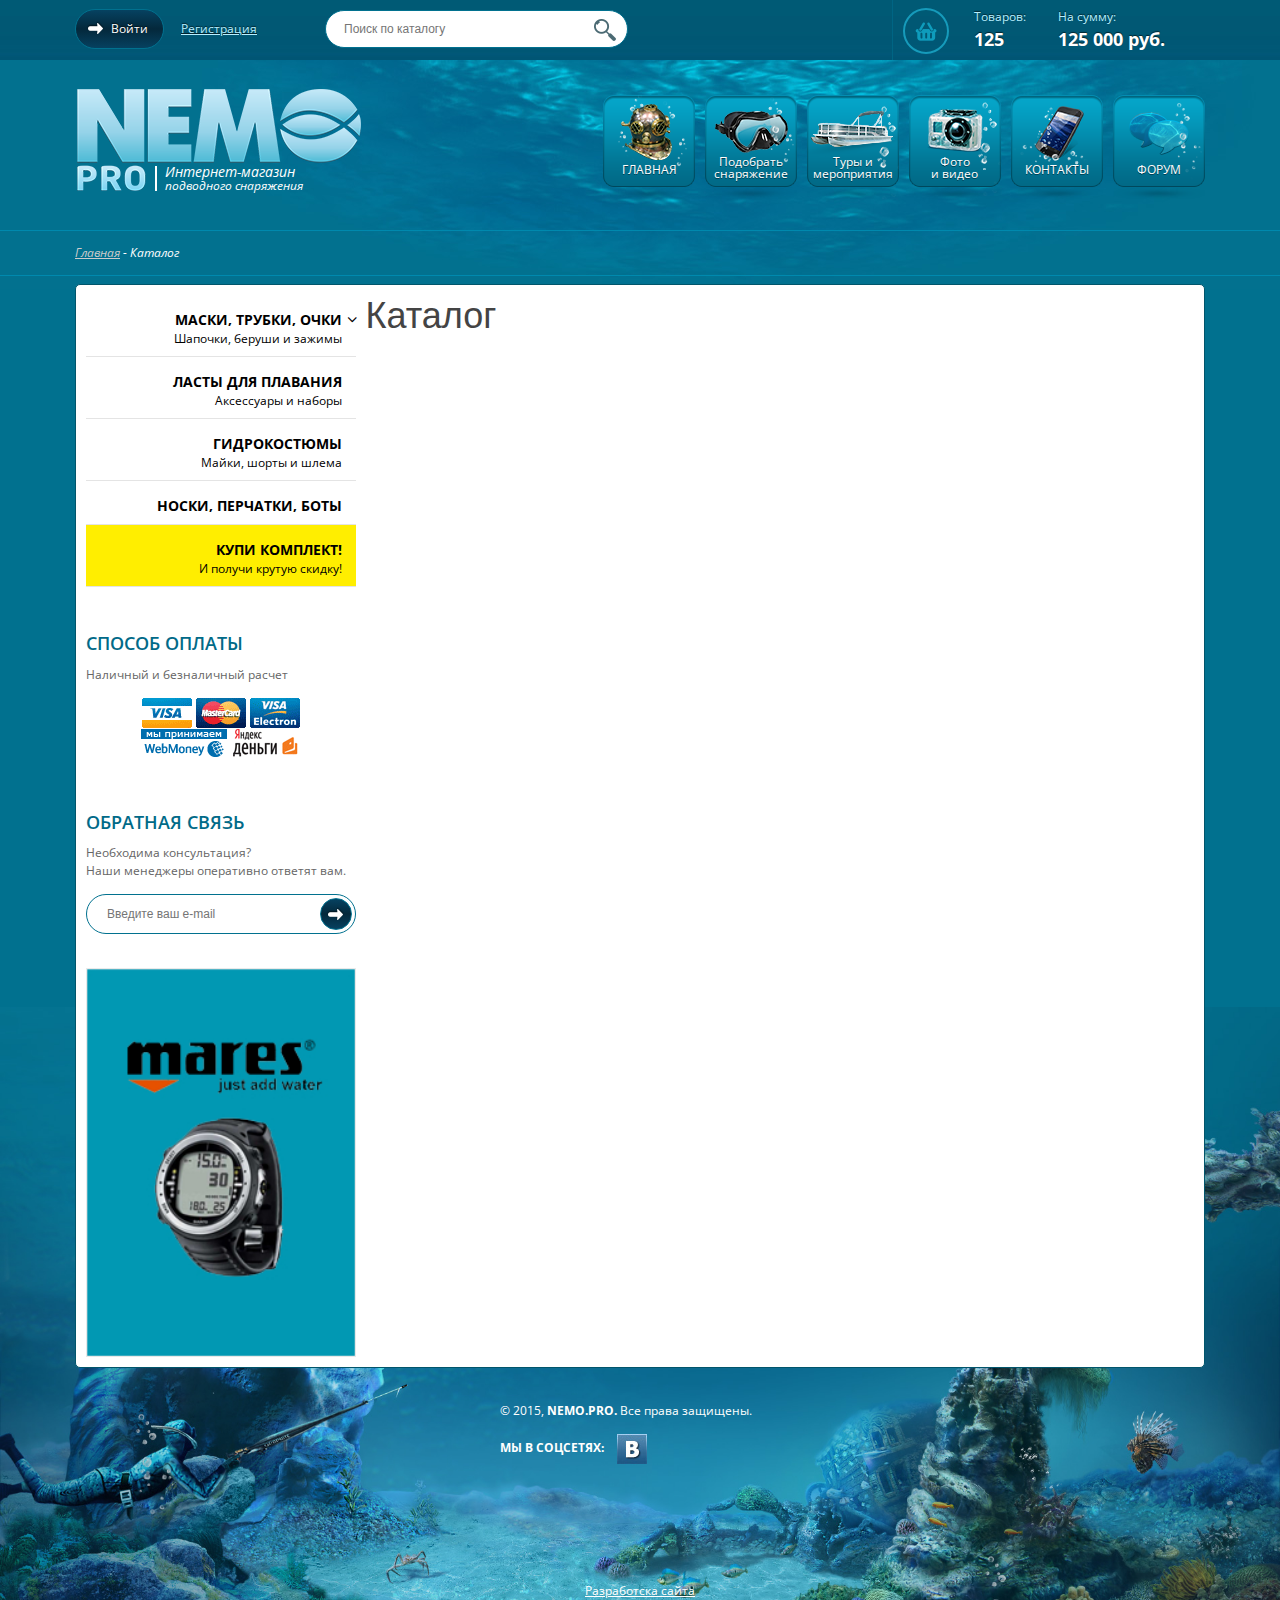
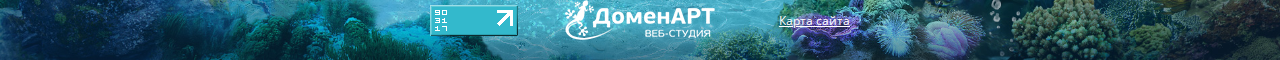
==== catalog.html @ 57055d2c "Update" ====
<!doctype html>
<html class="no-js" lang="">
<head>
    <meta charset="utf-8">
    <meta http-equiv="x-ua-compatible" content="ie=edge">
    <title></title>
    <meta name="description" content="">
    <meta name="viewport" content="width=device-width, initial-scale=1">

    <link rel="stylesheet" href="uikit/css/uikit.css">

    <link rel="stylesheet" href="css/styles.css">
    <script src="js/vendor/modernizr-2.8.3.min.js"></script>
</head>
<body>
<div class="" id="slideout-menu">
    <div class="slideout-menu__close js-slideout-toggle"></div>
    <ul>
        <li class="slideout-menu__lvl1">
            <div class="_toggle js-left-menu-toggle">
                <i class="uk-icon-angle-down"></i>
            </div>
            <a href="">Маски, трубки, очки <span>Шапочки, беруши и зажимы</span></a>
            <ul>
                <li class="slideout-menu__lvl2"><a href="">Маски для плавания</a></li>
                <li class="slideout-menu__lvl2">
                    <div class="_toggle js-left-menu-toggle">
                        <i class="uk-icon-angle-down"></i>
                    </div>
                    <a href="">Трубки для плавания</a>
                    <ul>
                        <li class="slideout-menu__lvl3"><a href="">Трубки для охоты <span>(клапаны и сетки к ним)</span></a></li>
                        <li class="slideout-menu__lvl3"><a href="">Трубки для дайвинга и пляжа</a></li>
                        <li class="slideout-menu__lvl3"><a href="">Трубки детские</a></li>
                        <li class="slideout-menu__lvl3"><a href="">Аксессуары к трубкам</a></li>
                    </ul>
                </li>
                <li class="slideout-menu__lvl2"><a href="">Очки и шапочки для плавания</a></li>
                <li class="slideout-menu__lvl2"><a href="">Наборы Маска+трубка</a></li>
                <li class="slideout-menu__lvl2"><a href="">Беруши и зажимы для носа</a></li>
            </ul>
        </li>
        <li class="slideout-menu__lvl1">
            <a href="">Ласты для плавания <span>Аксессуары и наборы</span></a>
        </li>
        <li class="slideout-menu__lvl1">
            <a href="">Гидрокостюмы <span>Майки, шорты и шлема</span></a>
        </li>
        <li class="slideout-menu__lvl1">
            <a href="">Носки, перчатки, боты</a>
        </li>
    </ul>
</div>
<div class="wrapper" id="slideout-panel">
    <div class="wrapper__bg">
        <div class="slideout-menu__toggle js-slideout-toggle">
            <span>
                <i class="uk-icon-bars"></i>
                Разделы каталога<br> товаров
            </span>
        </div>
        <div class="toolbar">
            <div class="uk-container uk-container-center">
                <div class="toolbar-auth uk-float-left">
                    <a class="toolbar-auth__login" href="#">
                        <img src="img/icon-arr.png" alt="">
                        Войти
                    </a>
                    <a class="toolbar-auth__reg" href="#">Регистрация</a>
                </div>
                <div class="mini-cart uk-float-right">
                    <a class="mini-cart__ico" href="#"></a>
                    <div class="mini-cart__info">
                        <div class="mini-cart__lbl">Товаров:</div>
                        <div class="mini-cart__val">125</div>
                    </div>
                    <div class="mini-cart__info">
                        <div class="mini-cart__lbl">На сумму:</div>
                        <div class="mini-cart__val">125 000 руб.</div>
                    </div>
                </div>
                <div class="toolbar-search">
                    <div class="toolbar-search__form">
                        <form action="#">
                            <input type="text" name="query" class="toolbar-search__input" placeholder="Поиск по каталогу">
                            <button type="submit" class="toolbar-search__btn"></button>
                        </form>
                    </div>
                    <a href="#" class="toolbar-search__link"><img src="img/icon-search-white.png" alt="">Поиск</a>
                </div>
            </div>
        </div>

        <div class="header">
            <div class="uk-container uk-container-center">
                <div class="header-logo uk-float-left">
                    <a href="/"><img src="img/logo.png" alt="" class="header-logo__image"></a>
                    <div class="header-logo__text">Интернет-магазин <span>подводного снаряжения</span></div>
                </div>

                <div class="header-cats">
                    <div class="uk-grid uk-grid-small">
                        <div class="uk-width-1-3 uk-width-medium-1-6">
                            <a href="#" class="header-cat idx1">
                                <span class="_uppercase">Главная</span>
                            </a>
                        </div>
                        <div class="uk-width-1-3 uk-width-medium-1-6">
                            <a href="#" class="header-cat idx2">
                                <span>Подобрать<br> снаряжение</span>
                            </a>
                        </div>
                        <div class="uk-width-1-3 uk-width-medium-1-6">
                            <a href="#" class="header-cat idx3">
                                <span>Туры и<br> мероприятия</span>
                            </a>
                        </div>
                        <div class="uk-width-1-3 uk-width-medium-1-6">
                            <a href="#" class="header-cat idx4">
                                <span>Фото<br> и видео</span>
                            </a>
                        </div>
                        <div class="uk-width-1-3 uk-width-medium-1-6">
                            <a href="#" class="header-cat idx5">
                                <span class="_uppercase">Контакты</span>
                            </a>
                        </div>
                        <div class="uk-width-1-3 uk-width-medium-1-6">
                            <a href="#" class="header-cat idx6">
                                <span class="_uppercase">Форум</span>
                            </a>
                        </div>
                    </div>
                </div>
            </div>
        </div>

        <div class="breadcrumbs">
            <div class="uk-container uk-container-center">
                <a href="#">Главная</a> - Каталог
            </div>
        </div>

        <div class="uk-container uk-container-center">
            <div class="content">
                <div class="uk-grid uk-grid-small">
                    <div class="uk-width-1-4">
                        <div class="left-menu">
                            <ul>
                                <li class="left-menu__lvl1">
                                    <div class="_toggle js-left-menu-toggle">
                                        <i class="uk-icon-angle-down"></i>
                                    </div>
                                    <a href="">Маски, трубки, очки <span>Шапочки, беруши и зажимы</span></a>
                                    <ul>
                                        <li class="left-menu__lvl2"><a href="">Маски для плавания</a></li>
                                        <li class="left-menu__lvl2">
                                            <div class="_toggle js-left-menu-toggle">
                                                <i class="uk-icon-angle-down"></i>
                                            </div>
                                            <a href="">Трубки для плавания</a>
                                            <ul>
                                                <li class="left-menu__lvl3"><a href="">Трубки для охоты <span>(клапаны и сетки к ним)</span></a></li>
                                                <li class="left-menu__lvl3"><a href="">Трубки для дайвинга и пляжа</a></li>
                                                <li class="left-menu__lvl3"><a href="">Трубки детские</a></li>
                                                <li class="left-menu__lvl3"><a href="">Аксессуары к трубкам</a></li>
                                            </ul>
                                        </li>
                                        <li class="left-menu__lvl2"><a href="">Очки и шапочки для плавания</a></li>
                                        <li class="left-menu__lvl2"><a href="">Наборы Маска+трубка</a></li>
                                        <li class="left-menu__lvl2"><a href="">Беруши и зажимы для носа</a></li>
                                    </ul>
                                </li>
                                <li class="left-menu__lvl1">
                                    <a href="">Ласты для плавания <span>Аксессуары и наборы</span></a>
                                </li>
                                <li class="left-menu__lvl1">
                                    <a href="">Гидрокостюмы <span>Майки, шорты и шлема</span></a>
                                </li>
                                <li class="left-menu__lvl1">
                                    <a href="">Носки, перчатки, боты</a>
                                </li>
                                <li class="left-menu__lvl1">
                                    <a href="" class="_yellow">
                                        Купи комплект!
                                        <span>И получи крутую скидку!</span>
                                    </a>
                                </li>
                            </ul>
                        </div>

                        <div class="side-text-block">
                            <div class="side-text-block__title">Способ оплаты</div>
                            <div class="side-text-block__desc">Наличный и безналичный расчет</div>
                            <div class="inline-payments">
                                <img src="img/payments/1.png" alt="">
                                <img src="img/payments/2.png" alt="">
                                <img src="img/payments/3.png" alt="">
                                <img src="img/payments/4.png" alt="">
                                <img src="img/payments/5.png" alt="">
                            </div>
                        </div>

                        <div class="side-text-block">
                            <div class="side-text-block__title">Обратная связь</div>
                            <div class="side-text-block__desc">Необходима консультация?<br> Наши менеджеры оперативно ответят вам.</div>
                            <div class="inline-feedback">
                                <form action="#" method="post">
                                    <input type="text" name="query" placeholder="Введите ваш e-mail">
                                    <button type="submit" class="button-blue-round"><img src="img/icon-arr.png" alt=""></button>
                                </form>
                            </div>
                        </div>

                        <div class="sidebar-action">
                            <img src="img/action-left.jpg" alt="">
                        </div>
                    </div>
                    <div class="uk-width-3-4">
                        <h1>Каталог</h1>

                    </div>
                </div>
            </div>
        </div>

        <div class="footer">
            <div class="uk-container uk-container-center">
                <div class="footer__text">
                    <div class="footer__copyright">© 2015, <b>NEMO.PRO.</b> Все права защищены.</div>
                    <div class="footer__socials">
                        Мы в соцсетях:
                        <a class="_vk" href="#"></a>
                    </div>
                </div>
                <div class="footer__info">
                    <div class="footer__map">
                        <a href="#">Карта сайта</a>
                    </div>
                    <div class="footer__counter">
                        <img src="img/counter.png" alt="">
                    </div>
                    <div class="footer__creator">
                        <a href="http://domenart-studio.ru" target="_blank">
                            Разработска сайта<br>
                            <img src="img/creator.png" alt="">
                        </a>
                    </div>
                </div>
            </div>
        </div>
    </div>
</div>

<script src="https://ajax.googleapis.com/ajax/libs/jquery/1.11.3/jquery.min.js"></script>
<script>window.jQuery || document.write('<script src="js/vendor/jquery-1.11.3.min.js"><\/script>')</script>

<!--<script src="uikit/js/uikit.min.js"></script>-->
<script src="js/vendor/jquery.bxslider.min.js"></script>
<script src="js/vendor/ion.tabs.min.js"></script>
<script src="js/vendor/slideout.min.js"></script>

<script src="js/main.js"></script>
</body>
</html>
---- css/styles.css ----
@import url(http://fonts.googleapis.com/css?family=Open+Sans:400italic,700italic,400,700,800,600&subset=latin,cyrillic);
.uk-button {
  border: 1px solid #01718f;
  border-radius: 4px;
  background: #0c6c9e;
  /* Old browsers */
  background: -moz-linear-gradient(top, #064261 0%, #04283b 50%, #064261 100%);
  /* FF3.6+ */
  background: -webkit-gradient(linear, left top, left bottom, color-stop(0%, #064261), color-stop(50%, #04283b), color-stop(100%, #0c6c9e));
  /* Chrome,Safari4+ */
  background: -webkit-linear-gradient(top, #064261 0%, #04283b 50%, #064261 100%);
  /* Chrome10+,Safari5.1+ */
  background: -o-linear-gradient(top, #064261 0%, #04283b 50%, #064261 100%);
  /* Opera 11.10+ */
  background: -ms-linear-gradient(top, #064261 0%, #04283b 50%, #064261 100%);
  /* IE10+ */
  background: linear-gradient(to bottom, #064261 0%, #04283b 50%, #064261 100%);
  /* W3C */
  filter: progid:DXImageTransform.Microsoft.gradient( startColorstr='#064261', endColorstr='#064261',GradientType=0 );
  /* IE6-9 */
  color: #ffffff; }
  .uk-button:hover {
    border: 1px solid #01718f;
    border-radius: 4px;
    background: #0c6c9e;
    /* Old browsers */
    background: -moz-linear-gradient(top, #0c6c9e 0%, #07405e 50%, #0c6c9e 100%);
    /* FF3.6+ */
    background: -webkit-gradient(linear, left top, left bottom, color-stop(0%, #0c6c9e), color-stop(50%, #07405e), color-stop(100%, #0c6c9e));
    /* Chrome,Safari4+ */
    background: -webkit-linear-gradient(top, #0c6c9e 0%, #07405e 50%, #0c6c9e 100%);
    /* Chrome10+,Safari5.1+ */
    background: -o-linear-gradient(top, #0c6c9e 0%, #07405e 50%, #0c6c9e 100%);
    /* Opera 11.10+ */
    background: -ms-linear-gradient(top, #0c6c9e 0%, #07405e 50%, #0c6c9e 100%);
    /* IE10+ */
    background: linear-gradient(to bottom, #0c6c9e 0%, #07405e 50%, #0c6c9e 100%);
    /* W3C */
    filter: progid:DXImageTransform.Microsoft.gradient( startColorstr='#0c6c9e', endColorstr='#0c6c9e',GradientType=0 );
    /* IE6-9 */
    color: #ffffff; }

* {
  box-sizing: border-box; }

body {
  font: 14px/1.5 "Open Sans", sans-serif;
  background-color: #01718f; }

.button-blue-round, .toolbar-auth__login, .toolbar-search__link {
  color: #ffffff;
  display: inline-block;
  border-radius: 20px;
  line-height: 36px;
  padding: 1px 15px;
  white-space: nowrap;
  font-size: 12px;
  text-decoration: none;
  border: 1px solid #01718f;
  background: #064261;
  /* Old browsers */
  background: -moz-linear-gradient(top, #064261 0%, #04283b 50%, #064160 100%);
  /* FF3.6+ */
  background: -webkit-gradient(linear, left top, left bottom, color-stop(0%, #064261), color-stop(50%, #04283b), color-stop(100%, #064160));
  /* Chrome,Safari4+ */
  background: -webkit-linear-gradient(top, #064261 0%, #04283b 50%, #064160 100%);
  /* Chrome10+,Safari5.1+ */
  background: -o-linear-gradient(top, #064261 0%, #04283b 50%, #064160 100%);
  /* Opera 11.10+ */
  background: -ms-linear-gradient(top, #064261 0%, #04283b 50%, #064160 100%);
  /* IE10+ */
  background: linear-gradient(to bottom, #064261 0%, #04283b 50%, #064160 100%);
  /* W3C */
  filter: progid:DXImageTransform.Microsoft.gradient( startColorstr='#064261', endColorstr='#064160',GradientType=0 );
  /* IE6-9 */ }
  .button-blue-round:hover, .toolbar-auth__login:hover, .toolbar-search__link:hover {
    text-decoration: none;
    color: #ffffff;
    background: #0c6c9e;
    /* Old browsers */
    background: -moz-linear-gradient(top, #0c6c9e 0%, #07405e 50%, #0c6b9c 100%);
    /* FF3.6+ */
    background: -webkit-gradient(linear, left top, left bottom, color-stop(0%, #0c6c9e), color-stop(50%, #07405e), color-stop(100%, #0c6b9c));
    /* Chrome,Safari4+ */
    background: -webkit-linear-gradient(top, #0c6c9e 0%, #07405e 50%, #0c6b9c 100%);
    /* Chrome10+,Safari5.1+ */
    background: -o-linear-gradient(top, #0c6c9e 0%, #07405e 50%, #0c6b9c 100%);
    /* Opera 11.10+ */
    background: -ms-linear-gradient(top, #0c6c9e 0%, #07405e 50%, #0c6b9c 100%);
    /* IE10+ */
    background: linear-gradient(to bottom, #0c6c9e 0%, #07405e 50%, #0c6b9c 100%);
    /* W3C */
    filter: progid:DXImageTransform.Microsoft.gradient( startColorstr='#0c6c9e', endColorstr='#0c6b9c',GradientType=0 );
    /* IE6-9 */ }

.wrapper {
  background: #01718f url("../img/bg-header.jpg") no-repeat center 60px;
  overflow: hidden;
  position: relative;
  z-index: 1; }

.wrapper__bg {
  background: url("../img/footer.jpg") no-repeat center bottom;
  background-size: 100%; }

.toolbar {
  background: url("../img/bg-toolbar.jpg") repeat-x center top; }

.header {
  position: relative; }

.toolbar-auth {
  line-height: 36px;
  text-shadow: 0px -1px 1px rgba(0, 0, 0, 0.6);
  margin: 9px 0;
  position: relative;
  z-index: 20; }

.toolbar-auth__login img {
  position: relative;
  top: -2px;
  left: -4px; }

.toolbar-auth__reg {
  color: #b6efff;
  font-size: 12px;
  text-decoration: underline;
  margin: 0 13px; }
  .toolbar-auth__reg:hover {
    color: #ffffff; }

.mini-cart {
  border-left: 1px solid #006584;
  padding: 8px 8px 6px;
  overflow: hidden;
  max-height: 100%;
  position: relative;
  z-index: 20; }
  @media (max-width: 768px) {
    .mini-cart {
      border-left: 0;
      padding-right: 0; } }

.mini-cart__ico {
  width: 46px;
  height: 46px;
  float: left;
  border: 2px solid #169bbb;
  border-radius: 50%;
  margin-right: 25px;
  margin-left: 2px;
  background: url("../img/icon-cart.png") no-repeat center center; }
  .mini-cart__ico:hover {
    border-color: #ffee00;
    background-image: url("../img/icon-cart-h.png"); }
  @media (max-width: 768px) {
    .mini-cart__ico {
      margin: 0; } }

.mini-cart__info {
  float: left;
  text-shadow: 0px -1px 1px rgba(0, 0, 0, 0.6);
  margin-right: 32px;
  white-space: nowrap; }
  @media (max-width: 768px) {
    .mini-cart__info {
      display: none; } }

.mini-cart__lbl {
  color: #b6efff;
  font-size: 12px; }

.mini-cart__val {
  color: #ffffff;
  font-size: 18px;
  font-weight: bold; }

.header {
  min-height: 170px; }

.header-logo {
  position: relative;
  width: 284px;
  height: 102px;
  margin: 29px 0 9px 2px; }

.header-logo__image {
  position: absolute;
  left: 0;
  top: 0; }

.header-logo__text {
  position: absolute;
  left: 78px;
  top: 76px;
  color: #ffffff;
  font-size: 14px;
  font-style: italic;
  line-height: 14px;
  padding-left: 10px; }
  .header-logo__text span {
    display: block;
    font-size: 12px; }
  .header-logo__text:before {
    content: '';
    display: block;
    position: absolute;
    width: 2px;
    height: 25px;
    background-color: #ffffff;
    left: 0;
    top: 1px; }

.header-cats {
  padding: 30px 0 0;
  float: right; }
  @media (max-width: 960px) {
    .header-cats {
      padding: 10px 0 0;
      float: none;
      clear: both; } }

.header-cat {
  text-shadow: 0 1px 0 #004254;
  color: #ffffff;
  font-size: 12px;
  line-height: 12px;
  text-align: center;
  background: url("../img/header-menu.png") no-repeat -12px 0;
  height: 104px;
  width: 92px;
  display: block;
  margin: 5px auto;
  text-decoration: none; }
  .header-cat:hover {
    color: #ffffff;
    text-decoration: none; }
  .header-cat.idx1 {
    background-position: -12px -16px; }
    .header-cat.idx1:hover {
      background-position: -12px -148px; }
  .header-cat.idx2 {
    background-position: -112px -16px; }
    .header-cat.idx2:hover {
      background-position: -112px -148px; }
  .header-cat.idx3 {
    background-position: -212px -16px; }
    .header-cat.idx3:hover {
      background-position: -212px -148px; }
  .header-cat.idx4 {
    background-position: -312px -16px; }
    .header-cat.idx4:hover {
      background-position: -312px -148px; }
  .header-cat.idx5 {
    background-position: -414px -16px; }
    .header-cat.idx5:hover {
      background-position: -414px -148px; }
  .header-cat.idx6 {
    background-position: -514px -16px; }
    .header-cat.idx6:hover {
      background-position: -514px -148px; }
  .header-cat span {
    display: block;
    text-align: center;
    padding: 61px 0 0; }
    .header-cat span._uppercase {
      padding: 69px 0 0;
      text-transform: uppercase; }

@media (min-width: 768px) {
  .slideout-menu__toggle {
    display: none; }

  .catalog-menu {
    background-color: #002c39;
    position: relative;
    z-index: 999; }

  .catalog-menu__main {
    padding: 0 80px 0 0;
    margin: 0 -10px;
    height: 71px;
    overflow: hidden; }
    .catalog-menu__main.uk-hidden {
      display: block !important;
      visibility: visible !important; }
    .catalog-menu__main > li {
      display: inline-block;
      list-style: none;
      border-left: 1px solid #003f51;
      vertical-align: middle;
      padding: 8px 10px; }
      .catalog-menu__main > li:first-child {
        border-left: 0; }
      .catalog-menu__main > li > a {
        color: #ffffff;
        font-size: 14px;
        line-height: 18px;
        text-decoration: none;
        text-transform: uppercase;
        text-shadow: 0 1px 0 #004254;
        display: inline-block;
        padding: 8px;
        border-radius: 6px;
        border: 1px solid transparent; }
        .catalog-menu__main > li > a span {
          display: block; }
        .catalog-menu__main > li > a:hover {
          border-color: #038db2 #015e78 #00495d;
          background: #05a6ca;
          /* Old browsers */
          background: -moz-linear-gradient(top, #05a6ca 0%, #016a87 100%);
          /* FF3.6+ */
          background: -webkit-gradient(linear, left top, left bottom, color-stop(0%, #05a6ca), color-stop(100%, #016a87));
          /* Chrome,Safari4+ */
          background: -webkit-linear-gradient(top, #05a6ca 0%, #016a87 100%);
          /* Chrome10+,Safari5.1+ */
          background: -o-linear-gradient(top, #05a6ca 0%, #016a87 100%);
          /* Opera 11.10+ */
          background: -ms-linear-gradient(top, #05a6ca 0%, #016a87 100%);
          /* IE10+ */
          background: linear-gradient(to bottom, #05a6ca 0%, #016a87 100%);
          /* W3C */
          filter: progid:DXImageTransform.Microsoft.gradient( startColorstr='#05a6ca', endColorstr='#016a87',GradientType=0 );
          /* IE6-9 */ }
      .catalog-menu__main > li.parent > a:after {
        content: "\f0d7";
        color: #169bbb;
        display: inline;
        font-size: 10px;
        font-family: FontAwesome;
        margin-left: 5px;
        text-shadow: none;
        top: -1px;
        position: relative; }

  .c-m-inner {
    display: none;
    opacity: 0;
    position: absolute;
    top: 100%;
    left: 0;
    width: 100%;
    padding: 0;
    margin: 0;
    background-color: #169bbc; }
    .c-m-inner:before {
      content: '';
      display: block;
      position: absolute;
      width: 50%;
      height: 100%;
      right: 0;
      top: 0;
      background-color: #e4e4e4; }

  .c-m-inner__wrap {
    position: relative;
    overflow: hidden; }
    .c-m-inner__wrap:before {
      content: '';
      display: block;
      position: absolute;
      width: 67%;
      height: 100%;
      right: 0;
      top: 0;
      background-color: #e4e4e4;
      z-index: 1; }
    .c-m-inner__wrap .uk-grid {
      position: relative;
      z-index: 2; }

  .catalog-menu-left .c-m-inner__head {
    color: #ffffff;
    font-size: 24px;
    font-weight: 700;
    text-shadow: 0 1px 0 #004254;
    text-transform: uppercase;
    line-height: 1.22;
    padding: 16px 28px 8px 10px; }
    .catalog-menu-left .c-m-inner__head:after {
      content: '';
      display: block;
      height: 1px;
      background-color: #22a6c7;
      margin-top: 8px; }
  .catalog-menu-left .c-m-inner__list {
    padding: 0 55px 10px 10px;
    margin: 0; }
    .catalog-menu-left .c-m-inner__list li {
      display: block;
      list-style: none;
      position: relative; }
      .catalog-menu-left .c-m-inner__list li:before {
        content: '';
        display: block;
        position: absolute;
        right: 0;
        top: 0;
        width: 0;
        height: 0;
        border-top: 19px solid transparent;
        border-left: 12px solid transparent;
        z-index: 2; }
      .catalog-menu-left .c-m-inner__list li:after {
        content: '';
        display: block;
        position: absolute;
        right: 0;
        bottom: 0;
        width: 0;
        height: 0;
        border-bottom: 19px solid transparent;
        border-left: 12px solid transparent;
        z-index: 2; }
      .catalog-menu-left .c-m-inner__list li a {
        color: #ffffff;
        font-size: 18px;
        line-height: 1;
        text-transform: none;
        display: block;
        padding: 10px 10px;
        margin: 10px 0;
        position: relative;
        z-index: 1; }
        .catalog-menu-left .c-m-inner__list li a img {
          display: none; }
        .catalog-menu-left .c-m-inner__list li a:hover {
          background-color: #002c39;
          text-decoration: none; }
      .catalog-menu-left .c-m-inner__list li:hover:before, .catalog-menu-left .c-m-inner__list li.active:before {
        border-top-color: #169bbc; }
      .catalog-menu-left .c-m-inner__list li:hover:after, .catalog-menu-left .c-m-inner__list li.active:after {
        border-bottom-color: #169bbc; }
      .catalog-menu-left .c-m-inner__list li:hover > a, .catalog-menu-left .c-m-inner__list li.active > a {
        background-color: #002c39;
        text-decoration: none; }
      .catalog-menu-left .c-m-inner__list li.parent > a:after {
        content: "\f0da";
        color: #002c39;
        display: inline;
        font-size: 10px;
        font-family: FontAwesome;
        margin-left: 10px;
        text-shadow: none;
        top: -1px;
        position: relative; }
    .catalog-menu-left .c-m-inner__list .c-m-inner__outer {
      display: none; }

  .catalog-menu-right .c-m-inner__head {
    color: #016a88;
    font-size: 18px;
    font-weight: 700;
    text-decoration: underline;
    padding: 22px 20px 26px; }
  .catalog-menu-right .c-m-inner__list {
    overflow: hidden;
    padding: 0 8px;
    margin: 0; }
    .catalog-menu-right .c-m-inner__list li {
      list-style: none;
      float: left;
      width: 25%;
      text-align: center;
      padding: 5px;
      line-height: 1.2;
      margin-bottom: 32px; }
      .catalog-menu-right .c-m-inner__list li a {
        color: #016a88;
        text-decoration: underline; }
        .catalog-menu-right .c-m-inner__list li a img {
          display: block;
          width: 100%;
          margin: 0 0 6px; }
        .catalog-menu-right .c-m-inner__list li a:hover {
          color: #cc0033; }
      .catalog-menu-right .c-m-inner__list li:nth-child(4n+1) {
        clear: both; } }
@media (max-width: 768px) {
  .catalog-menu {
    display: none; } }
.slideout-menu__toggle {
  height: 70px;
  color: #ffffff;
  font-size: 14px;
  line-height: 18px;
  text-shadow: 0 1px 0 #004254;
  text-transform: uppercase;
  cursor: pointer;
  position: relative;
  z-index: 20;
  background: #002c39; }
  .slideout-menu__toggle i {
    font-size: 30px;
    float: left;
    margin: 3px 12px 0 0px; }
  .slideout-menu__toggle span {
    display: inline-block;
    padding: 16px 10px; }
    .slideout-menu__toggle span:after {
      content: "\f0d7";
      color: #169bbb;
      display: inline;
      font-size: 10px;
      font-family: FontAwesome;
      margin-left: 5px;
      text-shadow: none;
      top: -1px;
      position: relative; }

body {
  width: 100%;
  height: 100%; }

.slideout-menu {
  position: fixed;
  left: 0;
  top: 0;
  bottom: 0;
  right: 0;
  z-index: 0;
  width: 280px;
  overflow-y: auto;
  -webkit-overflow-scrolling: touch;
  display: none;
  background-color: #ffffff; }

.slideout-menu__close {
  float: right;
  background: url("../img/close.png") no-repeat;
  width: 18px;
  height: 18px;
  margin: 3px; }

.slideout-open body,
.slideout-open .slideout-panel {
  overflow: hidden; }
.slideout-open .slideout-menu {
  display: block; }
.slideout-open .slideout-menu__toggle span {
  color: #ffffff;
  background: #05a6ca;
  /* Old browsers */
  background: -moz-linear-gradient(top, #05a6ca 0%, #015c76 100%);
  /* FF3.6+ */
  background: -webkit-gradient(linear, left top, left bottom, color-stop(0%, #05a6ca), color-stop(100%, #015c76));
  /* Chrome,Safari4+ */
  background: -webkit-linear-gradient(top, #05a6ca 0%, #015c76 100%);
  /* Chrome10+,Safari5.1+ */
  background: -o-linear-gradient(top, #05a6ca 0%, #015c76 100%);
  /* Opera 11.10+ */
  background: -ms-linear-gradient(top, #05a6ca 0%, #015c76 100%);
  /* IE10+ */
  background: linear-gradient(to bottom, #05a6ca 0%, #015c76 100%);
  /* W3C */
  filter: progid:DXImageTransform.Microsoft.gradient( startColorstr='#05a6ca', endColorstr='#015c76',GradientType=0 );
  /* IE6-9 */ }
.slideout-open .wrapper__bg {
  position: relative; }
  .slideout-open .wrapper__bg:after {
    content: '';
    display: block;
    width: 10px;
    height: 100%;
    position: absolute;
    left: -10px;
    top: 0;
    z-index: 9999;
    box-shadow: 4px 0 8px rgba(0, 0, 0, 0.6); }

.slideout-menu {
  text-align: right;
  line-height: 1.5; }
  .slideout-menu > ul {
    padding: 0;
    margin: 0;
    clear: both; }

.slideout-menu__lvl1 {
  list-style: none;
  display: block;
  border-top: 1px solid #e4e4e4;
  position: relative; }
  .slideout-menu__lvl1 > a {
    color: #000000;
    font-size: 14px;
    font-weight: 700;
    text-decoration: none;
    text-transform: uppercase;
    display: block;
    padding: 14px 14px 8px;
    border-right: 1px solid #e4e4e4;
    overflow: hidden; }
    .slideout-menu__lvl1 > a span {
      font-size: 12px;
      font-weight: 400;
      text-transform: none;
      display: block; }
    .slideout-menu__lvl1 > a:hover {
      color: #3399ff; }
      .slideout-menu__lvl1 > a:hover span {
        color: #000000; }
  .slideout-menu__lvl1 > ul {
    padding: 4px 0;
    margin: 0 53px 0 0;
    border-top: 1px solid #e4e4e4;
    border-right: 1px solid #e4e4e4;
    display: none; }
  .slideout-menu__lvl1 > ._toggle {
    float: right;
    width: 53px;
    text-align: center;
    padding: 10px 0;
    cursor: pointer; }
    .slideout-menu__lvl1 > ._toggle i {
      width: 37px;
      height: 37px;
      color: #000000;
      text-align: center;
      line-height: 37px;
      font-size: 32px; }
    .slideout-menu__lvl1 > ._toggle:hover i {
      color: #ffffff;
      background-color: rgba(102, 153, 255, 0.7); }

.slideout-menu__lvl2 {
  list-style: none;
  display: block;
  position: relative; }
  .slideout-menu__lvl2 > a {
    color: #000000;
    font-size: 13px;
    font-weight: 700;
    display: block;
    padding: 5px 17px;
    text-decoration: none; }
    .slideout-menu__lvl2 > a span {
      font-style: italic;
      display: block; }
    .slideout-menu__lvl2 > a:hover {
      color: #3399ff; }
  .slideout-menu__lvl2 > ul {
    padding: 4px 0;
    margin: 0;
    background-color: #e4e4e4;
    display: none; }
  .slideout-menu__lvl2 > ._toggle {
    position: absolute;
    right: -44px;
    top: 5px;
    width: 37px;
    color: #000000;
    text-align: center;
    font-size: 20px;
    line-height: 1;
    cursor: pointer; }
    .slideout-menu__lvl2 > ._toggle:hover {
      color: #3399ff; }

.slideout-menu__lvl3 {
  list-style: none;
  display: block; }
  .slideout-menu__lvl3 > a {
    color: #169bbb;
    font-size: 12px;
    font-weight: 700;
    text-decoration: underline;
    display: block;
    padding: 2px 10px; }
    .slideout-menu__lvl3 > a span {
      font-style: italic;
      display: block; }
    .slideout-menu__lvl3 > a:hover {
      color: #cc0033; }
  .slideout-menu__lvl3 > ul {
    padding: 0;
    margin: 0; }

.toolbar-search {
  position: relative;
  z-index: 10; }
  @media (max-width: 960px) {
    .toolbar-search .toolbar-search__link {
      display: block; }
    .toolbar-search .toolbar-search__form {
      display: none; } }
  @media (max-width: 768px) {
    .toolbar-search .toolbar-search__link {
      display: none; }
    .toolbar-search .toolbar-search__form {
      display: block;
      margin: 70px auto 0; } }

.toolbar-search__input {
  border-radius: 20px;
  border: 1px solid #01718f;
  position: relative;
  z-index: 10;
  height: 38px;
  padding: 0 18px;
  font-size: 12px;
  color: #666666;
  width: 100%; }

.toolbar-search__btn {
  position: absolute;
  right: 12px;
  bottom: 7px;
  z-index: 20;
  border: 0;
  background: url("../img/icon-search.png") no-repeat;
  width: 22px;
  height: 22px;
  opacity: 0.7;
  cursor: pointer; }
  .toolbar-search__btn:hover {
    opacity: 1; }

.toolbar-search__form {
  display: block;
  width: 303px;
  position: relative;
  margin: 10px auto 10px 250px; }

.toolbar-search__link {
  display: none;
  width: 92px;
  margin: 10px auto 10px 250px; }
  .toolbar-search__link img {
    position: relative;
    left: -6px;
    top: -2px; }

.slider {
  padding: 8px;
  background-color: #5ba3b7; }
  @media (max-width: 768px) {
    .slider {
      padding: 2px; } }
  .slider .bx-wrapper {
    position: relative; }
  .slider .bx-prev,
  .slider .bx-next {
    background-color: rgba(0, 0, 0, 0.5);
    width: 64px;
    height: 64px;
    position: absolute;
    bottom: 0;
    font-size: 36px;
    text-decoration: none;
    color: #ffffff;
    text-align: center;
    line-height: 64px; }
    @media (max-width: 768px) {
      .slider .bx-prev,
      .slider .bx-next {
        width: 22px;
        height: 22px;
        line-height: 22px;
        font-size: 16px; } }
    .slider .bx-prev:hover,
    .slider .bx-next:hover {
      background-color: black; }
  .slider .bx-prev {
    left: 0; }
  .slider .bx-next {
    right: 0; }
  .slider .bx-pager {
    position: absolute;
    text-align: center;
    bottom: 5%;
    left: 0;
    width: 100%; }
  .slider .bx-pager-item {
    display: inline-block;
    margin: 0 2px; }
    .slider .bx-pager-item a {
      border-radius: 50%;
      background-color: #b6efff;
      width: 21px;
      height: 21px;
      display: inline-block;
      text-indent: -9999px;
      border: 1px solid #5ba3b7; }
      .slider .bx-pager-item a.active {
        border-color: #026c89;
        background: -webkit-linear-gradient(90deg, #016986 0%, #05a6ca 100%);
        background: -moz-linear-gradient(90deg, #016986 0%, #05a6ca 100%);
        background: -o-linear-gradient(90deg, #016986 0%, #05a6ca 100%);
        background: -ms-linear-gradient(90deg, #016986 0%, #05a6ca 100%);
        background: linear-gradient(0deg, #016986 0%, #05a6ca 100%); }

.slider-item {
  position: relative; }

.slider__image {
  width: 100%;
  position: relative;
  z-index: 10;
  display: block; }

.slider__info {
  position: absolute;
  left: 0;
  top: 0;
  width: 100%;
  height: 100%;
  z-index: 20;
  padding: 10% 22% 10% 6%; }
  @media (max-width: 768px) {
    .slider__info {
      padding: 2% 27% 7% 1%; } }

.slider__title {
  z-index: 20;
  color: #000000;
  font-size: 24px;
  font-weight: 700;
  line-height: 18px;
  padding: 26px 18px;
  background-color: #ffee00;
  text-transform: uppercase;
  margin: 0 0 15px; }
  @media (max-width: 768px) {
    .slider__title {
      font-size: 14px;
      padding: 6px;
      margin-bottom: 10px; } }

.slider__more {
  z-index: 20; }
  .slider__more a {
    text-transform: uppercase;
    color: #ffffff;
    font-size: 18px;
    font-weight: 700;
    text-shadow: 0px -1px 1px rgba(0, 0, 0, 0.6); }
  @media (max-width: 768px) {
    .slider__more a {
      font-size: 14px;
      min-height: 32px;
      line-height: 32px; } }

.products-tabs-title {
  color: #000000;
  font-size: 18px;
  font-weight: 700;
  line-height: 1;
  background-color: #ffee00;
  text-transform: uppercase;
  padding: 13px 10px;
  margin: 10px 10px 10px 0;
  float: left; }
  @media (max-width: 768px) {
    .products-tabs-title {
      float: none;
      display: block;
      margin-right: 0; } }

.products-tabs-switcher {
  margin: 10px 0;
  height: 44px; }
  .products-tabs-switcher span {
    color: #ffffff;
    font-size: 18px;
    font-weight: 700;
    line-height: 1;
    text-align: left;
    display: inline-block;
    text-transform: uppercase;
    border: 2px solid transparent;
    border-radius: 3px;
    padding: 11px 16px;
    cursor: pointer; }
    .products-tabs-switcher span u {
      border-bottom: 2px dotted #fff;
      text-decoration: none; }
    .products-tabs-switcher span:hover {
      border-color: #5ba3b7;
      background-color: #ffffff;
      color: #333333; }
  .products-tabs-switcher .ionTabs__tab_state_active span {
    border-color: #5ba3b7;
    background-color: #ffffff;
    color: #333333; }

.products-tabs__head {
  overflow: hidden;
  margin: 5px 0; }

.product {
  background-color: #ffffff;
  border-radius: 5px;
  border: 1px solid #01556b;
  position: relative; }

.product__image {
  display: block;
  text-align: center; }

.product__info {
  padding: 10px; }

.product__name {
  color: #016a88;
  font-size: 20px;
  font-weight: 700;
  line-height: 1.2;
  text-decoration: underline;
  padding: 12px 0;
  display: block; }
  .product__name:hover {
    color: #cc0033; }

.product__new {
  position: absolute;
  width: 69px;
  height: 82px;
  border-radius: 5px;
  overflow: hidden;
  right: 0;
  top: 0; }
  .product__new:after {
    content: '';
    display: block;
    position: absolute;
    right: 0;
    top: 0;
    z-index: 10;
    width: 0;
    height: 0;
    border-top: 82px solid #009933;
    border-left: 69px solid transparent; }
  .product__new span {
    position: absolute;
    z-index: 20;
    color: #ffffff;
    font-size: 14px;
    font-weight: 700;
    line-height: 1;
    top: 15px;
    left: 32px; }

.product__vendor {
  color: #666666;
  font-size: 14px;
  line-height: 18px; }

.product__price {
  color: #000000;
  font-size: 24px;
  font-weight: 700;
  line-height: 36px;
  margin: 8px 0 17px; }

.product__add {
  color: #ffffff;
  font-size: 18px;
  font-weight: 700;
  text-shadow: 0px -1px 1px rgba(0, 0, 0, 0.6);
  text-transform: uppercase;
  padding: 0 8px; }
  .product__add img {
    position: relative;
    top: -2px; }

.product__more {
  color: #0099cc;
  font-size: 12px;
  line-height: 18px;
  text-decoration: underline;
  margin-left: 22px; }
  .product__more:hover {
    color: #cc0033; }

.products-cell {
  margin-bottom: 10px; }

@media (max-width: 480px) {
  .h-about__wrap {
    display: none; } }

.about-slider {
  border-radius: 5px;
  border: 1px solid #01556b;
  position: relative;
  overflow: hidden;
  margin-bottom: 10px;
  line-height: 12px; }
  .about-slider .bx-wrapper {
    height: 100%; }
  .about-slider .bx-viewport {
    height: 100% !important; }
    .about-slider .bx-viewport > ul {
      height: 100% !important;
      padding: 0;
      margin: 0; }
      .about-slider .bx-viewport > ul > li {
        height: 100% !important;
        background-color: #ffff00; }
  .about-slider .bx-pager {
    position: absolute;
    right: 10px;
    bottom: 10px; }
  .about-slider .bx-pager-item {
    display: inline-block;
    margin: 0 2px; }
    .about-slider .bx-pager-item a {
      border-radius: 50%;
      background-color: #b6efff;
      width: 12px;
      height: 12px;
      display: inline-block;
      text-indent: -9999px;
      border: 1px solid #5ba3b7; }
      .about-slider .bx-pager-item a.active {
        border-color: #026c89;
        background: -webkit-linear-gradient(90deg, #016986 0%, #05a6ca 100%);
        background: -moz-linear-gradient(90deg, #016986 0%, #05a6ca 100%);
        background: -o-linear-gradient(90deg, #016986 0%, #05a6ca 100%);
        background: -ms-linear-gradient(90deg, #016986 0%, #05a6ca 100%);
        background: linear-gradient(0deg, #016986 0%, #05a6ca 100%); }

.about-slider__image {
  display: block;
  width: 100%; }

.h-about {
  border-radius: 5px;
  border: 1px solid #01556b;
  background-color: #ffffff;
  position: relative;
  overflow: hidden;
  margin-bottom: 10px;
  padding: 26px 12px; }
  @media (min-width: 768px) and (max-width: 960px) {
    .h-about {
      padding: 3px 12px; } }

.h-about__time {
  float: right;
  color: #01718f;
  font-size: 18px;
  font-weight: 700;
  text-align: center; }
  .h-about__time ._big {
    font-size: 30px;
    line-height: 24px;
    margin: 0 0 16px; }
  .h-about__time ._small {
    font-size: 16px; }
  .h-about__time ._num {
    font-size: 48px; }
  @media (min-width: 768px) and (max-width: 960px) {
    .h-about__time {
      font-size: 16px;
      padding: 13px 0; }
      .h-about__time ._big {
        font-size: 25px;
        line-height: 18px;
        margin: 0 0 15px; }
      .h-about__time ._small {
        font-size: 15px; }
      .h-about__time ._num {
        font-size: 42px; } }

.h-about__title {
  color: #016a88;
  font-size: 24px;
  text-transform: uppercase;
  margin-bottom: 19px;
  line-height: 1; }

.h-about__desc {
  color: #666666;
  font-size: 14px;
  line-height: 1.35; }

.h-about__more {
  font-size: 12px; }
  .h-about__more a {
    color: #0099cc; }

.white-container {
  border-radius: 5px;
  border: 1px solid #01556b;
  background-color: #ffffff;
  position: relative;
  overflow: hidden; }

.content {
  border-radius: 5px;
  padding: 10px;
  border: 1px solid #01556b;
  background-color: #ffffff;
  position: relative;
  overflow: hidden; }

.why-we {
  margin: 20px 0; }

.why-we__title {
  background-color: rgba(90, 163, 182, 0.2);
  color: #016a88;
  font-size: 18px;
  font-weight: 600;
  line-height: 1.1;
  padding: 9px 12px; }

.why-we__table {
  margin: 4px 14px; }

.why-we-item {
  position: relative;
  padding-left: 32px;
  margin: 20px 0; }

.why-we-item__icon {
  position: absolute;
  left: 0;
  top: 0; }

.why-we-item__title {
  color: #333333;
  font-size: 14px;
  font-weight: 700;
  text-transform: uppercase;
  margin: 4px 0 16px;
  line-height: 1.2; }

.why-we-item__text {
  color: #666666;
  font-size: 14px;
  line-height: 1.35; }
  .why-we-item__text strong {
    color: #000000; }

.workflow__title {
  background-color: rgba(90, 163, 182, 0.2);
  color: #016a88;
  font-size: 18px;
  font-weight: 600;
  line-height: 1.1;
  padding: 17px 12px;
  text-transform: uppercase; }

.workflow__items {
  padding: 17px 14px; }

.workflow-item {
  position: relative;
  padding-left: 26px;
  margin: 20px 0; }

.workflow-item__num {
  position: absolute;
  left: 0;
  top: 0;
  line-height: 1.1;
  font-weight: bold;
  font-size: 18px;
  color: #45b7c8; }

.workflow-item__name {
  font-weight: bold;
  font-size: 18px;
  color: #45b7c8;
  line-height: 1.2;
  margin: 0 0 15px; }
  .workflow-item__name span {
    display: block; }
  @media (max-width: 480px) {
    .workflow-item__name span {
      display: inline; } }

.workflow-item__desc {
  font-size: 14px;
  color: #666666;
  font-style: italic;
  line-height: 1.3; }

.h-reviews__title {
  background-color: rgba(90, 163, 182, 0.2);
  color: #016a88;
  font-size: 18px;
  font-weight: 600;
  line-height: 1.1;
  padding: 17px 12px;
  text-transform: uppercase; }

.h-reviews__all {
  border: 2px solid #5ba3b7;
  border-radius: 5px;
  line-height: 30px;
  white-space: nowrap;
  padding: 0 20px;
  font-size: 11px;
  font-weight: bold;
  color: #333333;
  text-decoration: none;
  margin: -8px 0; }
  .h-reviews__all:hover {
    background-color: #027290;
    color: #ffffff;
    text-decoration: none; }

.h-reviews__items {
  padding: 3px 28px; }

.h-review {
  margin: 25px 0; }

.h-review__image {
  margin-right: 7px;
  float: left; }
  .h-review__image img {
    border-radius: 10px;
    display: block; }

.h-review__info {
  overflow: hidden;
  position: relative;
  padding-bottom: 36px;
  min-height: 100px; }

.h-review__name {
  font-size: 14px;
  font-weight: bold;
  color: #333333;
  line-height: 1.2;
  padding: 13px 0 4px; }

.h-review__address {
  font-size: 12px;
  color: #333333;
  line-height: 1.2; }

.h-review__links {
  position: absolute;
  bottom: 0;
  left: 0;
  line-height: 1; }

.h-review__vk {
  background: url("../img/icon-vk.jpg") no-repeat;
  width: 30px;
  height: 30px;
  display: inline-block; }

.h-review__desc {
  font-size: 12px;
  color: #666666;
  font-style: italic;
  position: relative;
  clear: both;
  margin: 18px 5px; }

.h-review__quote {
  position: absolute;
  left: -16px;
  top: 2px;
  color: #999999; }

.h-review__more {
  font-size: 12px; }
  .h-review__more a {
    color: #0099cc;
    text-decoration: underline; }

.h-text-block {
  padding: 32px 15px 20px; }

.h-text-block__title {
  font-weight: 600;
  color: #016a88;
  text-transform: uppercase;
  font-size: 18px;
  line-height: 1.2;
  margin: 0 0 11px; }

.h-text-block__desc {
  font-size: 12px;
  color: #666666;
  line-height: 1.2; }

.footer__text {
  width: 280px;
  margin: 34px auto 0; }

.footer__copyright {
  font-size: 12px;
  color: #ffffff;
  margin-bottom: 14px; }

.footer__socials {
  text-transform: uppercase;
  font-size: 12px;
  color: #ffffff;
  font-weight: bold; }
  .footer__socials a._vk {
    background: url("../img/icon-vk.jpg") no-repeat;
    width: 30px;
    height: 30px;
    display: inline-block;
    vertical-align: middle;
    margin: 0 10px; }

.footer__info {
  width: 420px;
  margin: 115px auto 20px;
  max-width: 100%; }
  @media (max-width: 480px) {
    .footer__info {
      margin: 0 auto 20px; } }

.footer__creator {
  text-align: center;
  width: 150px;
  margin: 0 auto; }
  .footer__creator a {
    color: #ffffff;
    font-size: 12px;
    text-decoration: underline; }
  @media (max-width: 480px) {
    .footer__creator {
      margin: 34px auto 0; }
      .footer__creator img {
        width: 110px; } }

.footer__counter {
  float: left;
  text-align: center;
  margin: 26px 0 0; }
  @media (max-width: 480px) {
    .footer__counter {
      float: none;
      display: block;
      margin: 15px 0 0; } }

.footer__map {
  float: right;
  text-align: center;
  margin: 30px 0 0; }
  .footer__map a {
    color: #ffffff;
    font-size: 12px;
    text-decoration: underline; }
  @media (max-width: 480px) {
    .footer__map {
      float: none;
      text-align: center;
      margin: 5px 0 0; } }

/* Ion.Tabs
// css version 1.0.0
// by Denis Ineshin | ionden.com
// ===================================================================================================================*/
/* =====================================================================================================================
// Ion.Tabs: Base */
.ionTabs {
  position: relative; }

.ionTabs__head {
  position: relative;
  display: block;
  list-style-type: none;
  margin: 0;
  padding: 0;
  z-index: 1; }

.ionTabs__head:before,
.ionTabs__head:after {
  content: "";
  display: table; }

.ionTabs__head:after {
  clear: both; }

.ionTabs__head {
  zoom: 1; }

.ionTabs__tab {
  position: relative;
  display: block;
  float: left;
  list-style-type: none;
  background: none;
  margin: 0;
  padding: 0;
  cursor: pointer; }

.ionTabs__tab.ionTabs__tab_state_active {
  cursor: default; }

.ionTabs__body {
  position: relative;
  z-index: 2; }

.ionTabs__item {
  position: relative;
  display: none; }

.ionTabs__item.ionTabs__item_state_active {
  display: block; }

.ionTabs__preloader {
  position: relative; }

.breadcrumbs {
  font-size: 12px;
  font-style: italic;
  color: #ffffff;
  line-height: 1.5;
  border-top: 1px solid #0089ae;
  border-bottom: 1px solid #0089ae;
  padding: 13px 0;
  margin: 0px 0 8px; }
  .breadcrumbs a {
    color: #cccccc;
    text-decoration: underline; }

.left-menu {
  text-align: right;
  line-height: 1.5;
  margin: 0 0 26px; }
  .left-menu > ul {
    padding: 0;
    margin: 0;
    clear: both; }

.left-menu__lvl1 {
  list-style: none;
  display: block;
  border-top: 1px solid #e4e4e4;
  position: relative; }
  .left-menu__lvl1:first-child {
    border-top: 0; }
  .left-menu__lvl1:last-child {
    border-bottom: 1px solid #e4e4e4; }
  .left-menu__lvl1 > a {
    color: #000000;
    font-size: 14px;
    font-weight: 700;
    text-decoration: none;
    text-transform: uppercase;
    display: block;
    padding: 14px 14px 8px;
    overflow: hidden; }
    .left-menu__lvl1 > a span {
      font-size: 12px;
      font-weight: 400;
      text-transform: none;
      display: block; }
    .left-menu__lvl1 > a:hover {
      color: #3399ff; }
      .left-menu__lvl1 > a:hover span {
        color: #000000; }
    .left-menu__lvl1 > a._yellow {
      background-color: #ffee00; }
  .left-menu__lvl1 > ul {
    padding: 4px 0;
    margin: 0;
    border-top: 1px solid #e4e4e4;
    display: none; }
  .left-menu__lvl1 > ._toggle {
    position: absolute;
    right: -6px;
    top: 16px;
    width: 20px;
    color: #000000;
    text-align: center;
    font-size: 16px;
    line-height: 1;
    cursor: pointer; }
    .left-menu__lvl1 > ._toggle:hover {
      color: #3399ff; }

.left-menu__lvl2 {
  list-style: none;
  display: block;
  position: relative; }
  .left-menu__lvl2 > a {
    color: #000000;
    font-size: 13px;
    font-weight: 700;
    display: block;
    padding: 5px 17px;
    text-decoration: none; }
    .left-menu__lvl2 > a span {
      font-style: italic;
      display: block; }
    .left-menu__lvl2 > a:hover {
      color: #3399ff; }
  .left-menu__lvl2 > ul {
    padding: 4px 0;
    margin: 0;
    background-color: #e4e4e4;
    display: none; }
  .left-menu__lvl2 > ._toggle {
    position: absolute;
    right: -3px;
    top: 7px;
    width: 20px;
    color: #000000;
    text-align: center;
    font-size: 16px;
    line-height: 1;
    cursor: pointer; }
    .left-menu__lvl2 > ._toggle:hover {
      color: #3399ff; }

.left-menu__lvl3 {
  list-style: none;
  display: block; }
  .left-menu__lvl3 > a {
    color: #169bbb;
    font-size: 12px;
    font-weight: 700;
    text-decoration: underline;
    display: block;
    padding: 2px 17px; }
    .left-menu__lvl3 > a span {
      font-style: italic;
      display: block; }
    .left-menu__lvl3 > a:hover {
      color: #cc0033; }
  .left-menu__lvl3 > ul {
    padding: 0;
    margin: 0; }

.side-text-block {
  padding: 20px 0; }
  .side-text-block .inline-payments {
    margin: 14px 25px;
    text-align: center; }

.side-text-block__title {
  font-weight: 600;
  color: #016a88;
  text-transform: uppercase;
  font-size: 18px;
  line-height: 1.2;
  margin: 0 0 11px; }

.side-text-block__desc {
  font-size: 12px;
  color: #666666;
  line-height: 1.5; }

.inline-payments {
  margin: 23px 0; }

.inline-feedback {
  position: relative;
  margin: 14px 0;
  max-width: 285px; }
  .inline-feedback input {
    position: relative;
    z-index: 10;
    font-size: 12px;
    color: #666666;
    line-height: 1;
    padding: 12px 20px;
    height: 40px;
    border-radius: 20px;
    border: 1px solid #01718f;
    width: 100%; }
  .inline-feedback button {
    position: absolute;
    z-index: 20;
    right: 4px;
    top: 4px;
    width: 32px;
    height: 32px;
    line-height: 32px;
    padding: 0;
    cursor: pointer; }
    .inline-feedback button img {
      display: block;
      margin: -1px auto 0; }

.sidebar-action img {
  width: 100%; }

/*# sourceMappingURL=styles.css.map */
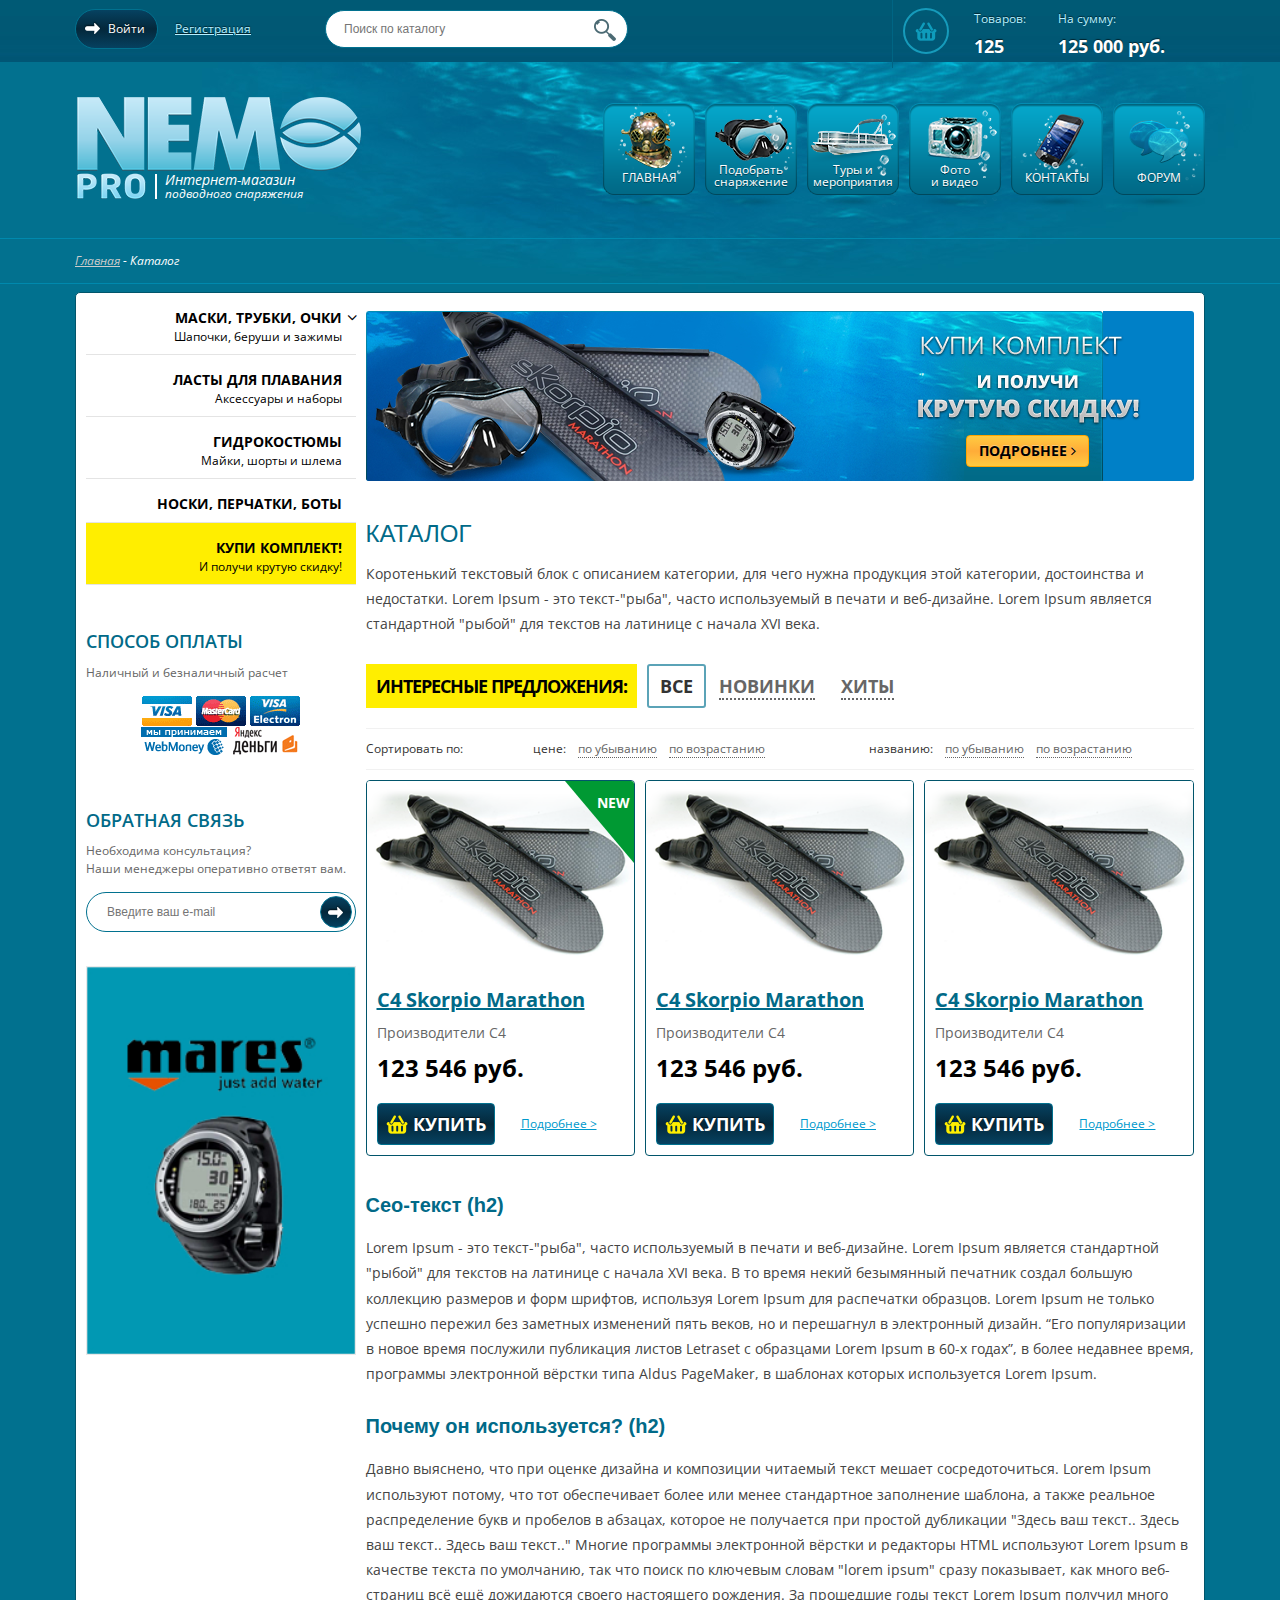
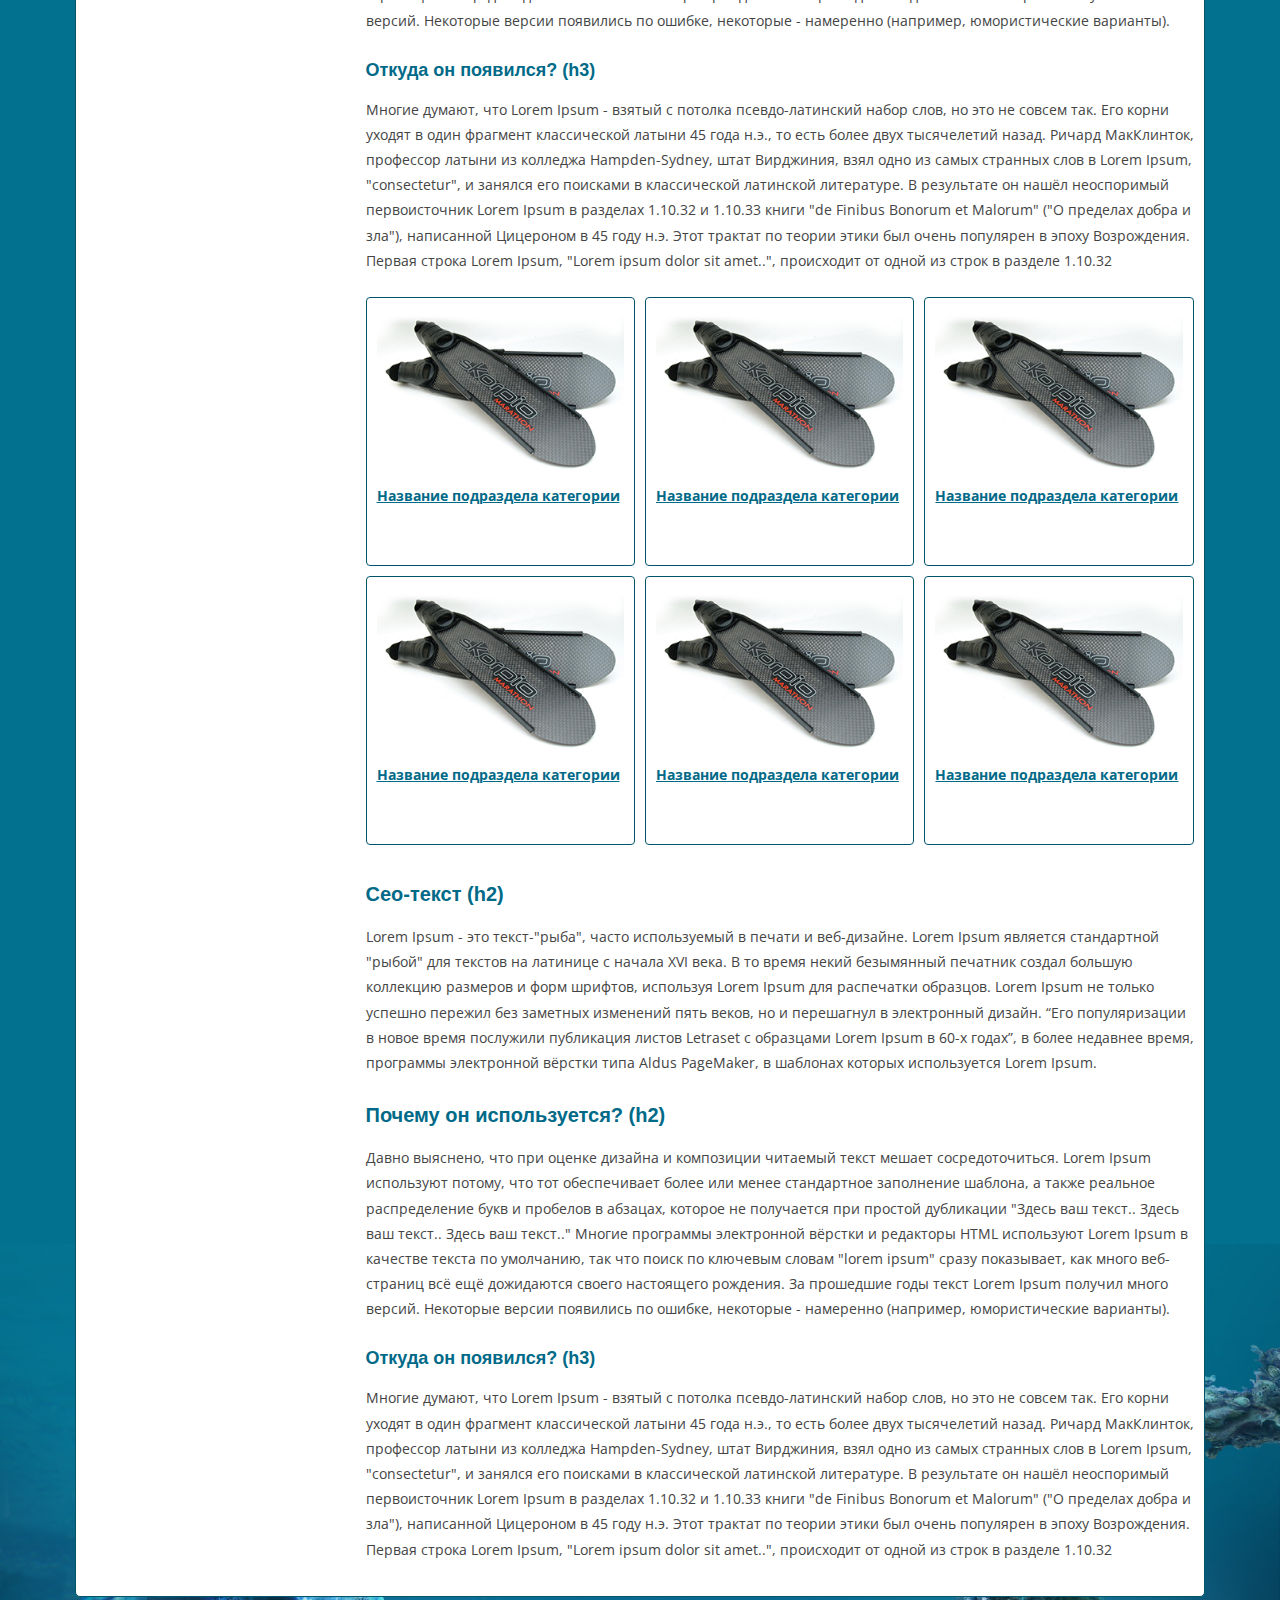
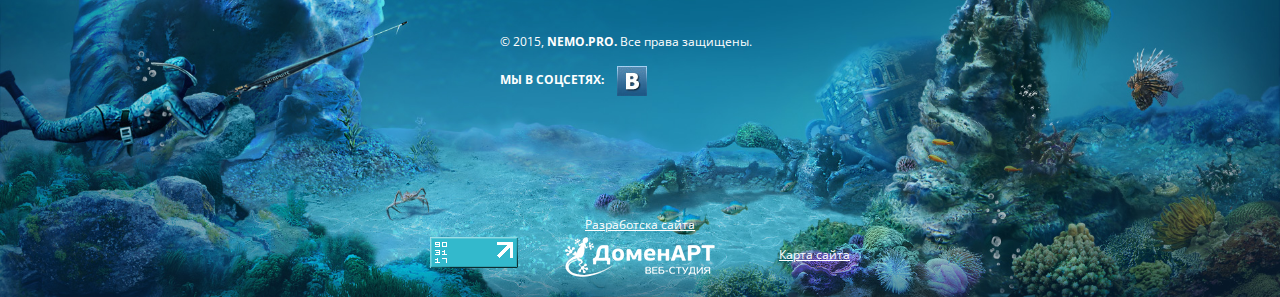
==== commit d515dd94: "Update" ====
--- a/catalog.html
+++ b/catalog.html
@@ -62,7 +62,7 @@
         <div class="toolbar">
             <div class="uk-container uk-container-center">
                 <div class="toolbar-auth uk-float-left">
-                    <a class="toolbar-auth__login" href="#">
+                    <a class="toolbar-auth__login uk-button button-blue-round" href="#">
                         <img src="img/icon-arr.png" alt="">
                         Войти
                     </a>
@@ -86,7 +86,7 @@
                             <button type="submit" class="toolbar-search__btn"></button>
                         </form>
                     </div>
-                    <a href="#" class="toolbar-search__link"><img src="img/icon-search-white.png" alt="">Поиск</a>
+                    <a href="#" class="toolbar-search__link uk-button button-blue-round"><img src="img/icon-search-white.png" alt="">Поиск</a>
                 </div>
             </div>
         </div>
@@ -144,7 +144,7 @@
         <div class="uk-container uk-container-center">
             <div class="content">
                 <div class="uk-grid uk-grid-small">
-                    <div class="uk-width-1-4">
+                    <div class="uk-width-medium-1-4 uk-hidden-small">
                         <div class="left-menu">
                             <ul>
                                 <li class="left-menu__lvl1">
@@ -192,7 +192,7 @@
                         <div class="side-text-block">
                             <div class="side-text-block__title">Способ оплаты</div>
                             <div class="side-text-block__desc">Наличный и безналичный расчет</div>
-                            <div class="inline-payments">
+                            <div class="inline-payments _center">
                                 <img src="img/payments/1.png" alt="">
                                 <img src="img/payments/2.png" alt="">
                                 <img src="img/payments/3.png" alt="">
@@ -207,7 +207,7 @@
                             <div class="inline-feedback">
                                 <form action="#" method="post">
                                     <input type="text" name="query" placeholder="Введите ваш e-mail">
-                                    <button type="submit" class="button-blue-round"><img src="img/icon-arr.png" alt=""></button>
+                                    <button type="submit" class="uk-button button-blue-round"><img src="img/icon-arr.png" alt=""></button>
                                 </form>
                             </div>
                         </div>
@@ -216,9 +216,254 @@
                             <img src="img/action-left.jpg" alt="">
                         </div>
                     </div>
-                    <div class="uk-width-3-4">
+                    <div class="uk-width-medium-3-4">
+                        <div class="actions-slider">
+                            <div class="actions-slide _first">
+                                <div class="actions-slide__text">
+                                    <img src="img/actions-slide-1-text-small.png" alt="" class="_small">
+                                    <img src="img/actions-slide-1-text-large.png" alt="" class="_large">
+                                </div>
+                                <div class="actions-slide__more">
+                                    <a class="uk-button button-orange" href="#">ПОДРОБНЕЕ <i class="uk-icon-angle-right"></i></a>
+                                </div>
+                            </div>
+                        </div>
+
                         <h1>Каталог</h1>
 
+                        <div class="block-introtext">
+                            Коротенький текстовый блок с описанием категории, для чего нужна продукция этой категории, достоинства и недостатки.  Lorem Ipsum - это текст-"рыба", часто используемый в печати и веб-дизайне. Lorem Ipsum является стандартной "рыбой" для текстов на латинице с начала XVI века.
+                        </div>
+
+                        <div class="ionTabs" id="products-tabs" data-name="products-tabs">
+                            <div class="products-tabs__head">
+                                <div class="products-tabs-title">
+                                    Интересные предложения:
+                                </div>
+                                <div class="products-tabs-switcher">
+                                    <ul class="ionTabs__head">
+                                        <li class="ionTabs__tab" data-target="products-tab-all">
+                                            <span><u>Все</u></span>
+                                        </li>
+                                        <li class="ionTabs__tab" data-target="products-tab-new">
+                                            <span><u>Новинки</u></span>
+                                        </li>
+                                        <li class="ionTabs__tab" data-target="products-tab-hits">
+                                            <span><u>Хиты</u></span>
+                                        </li>
+                                    </ul>
+                                </div>
+                            </div>
+                            <div class="ionTabs__body">
+                                <div class="ionTabs__item" data-name="products-tab-all">
+                                    <div class="products-sorting">
+                                        <div class="uk-grid uk-grid-small">
+                                            <div class="uk-width-small-1-5">
+                                                Сортировать по:
+                                            </div>
+                                            <div class="uk-width-medium-4-5 uk-width-large-2-5">
+                                                цене:&emsp;<a href="#">по&nbsp;убыванию</a>&emsp;<a href="#">по&nbsp;возрастанию</a>
+                                            </div>
+                                            <div class="uk-width-medium-1-5 uk-visible-medium"></div>
+                                            <div class="uk-width-medium-4-5 uk-width-large-2-5">
+                                                названию:&emsp;<a href="#">по&nbsp;убыванию</a>&emsp;<a href="#">по&nbsp;возрастанию</a>
+                                            </div>
+                                        </div>
+                                    </div>
+                                    <div class="products-list">
+                                        <div class="uk-grid uk-grid-small">
+                                            <div class="products-cell uk-width-small-1-2 uk-width-large-1-3">
+                                                <div class="product">
+                                                    <div class="product__mark _new"><span>NEW</span></div>
+                                                    <a class="product__image" href="#">
+                                                        <img src="img/offer-1.png" alt="">
+                                                    </a>
+                                                    <div class="product__info">
+                                                        <a href="#" class="product__name">C4 Skorpio Marathon</a>
+                                                        <div class="product__vendor">
+                                                            Производители 	C4
+                                                        </div>
+                                                        <div class="product__price">
+                                                            123 546 руб.
+                                                        </div>
+                                                        <button type="submit" class="product__add uk-button uk-button-large button-blue">
+                                                            <img src="img/icon-cart-h.png" alt="">
+                                                            Купить
+                                                        </button>
+                                                        <a href="#" class="product__more">Подробнее ></a>
+                                                    </div>
+                                                </div>
+                                            </div>
+                                            <div class="products-cell uk-width-small-1-2 uk-width-large-1-3">
+                                                <div class="product">
+                                                    <a class="product__image" href="#">
+                                                        <img src="img/offer-1.png" alt="">
+                                                    </a>
+                                                    <div class="product__info">
+                                                        <a href="#" class="product__name">C4 Skorpio Marathon</a>
+                                                        <div class="product__vendor">
+                                                            Производители 	C4
+                                                        </div>
+                                                        <div class="product__price">
+                                                            123 546 руб.
+                                                        </div>
+                                                        <button type="submit" class="product__add uk-button uk-button-large button-blue">
+                                                            <img src="img/icon-cart-h.png" alt="">
+                                                            Купить
+                                                        </button>
+                                                        <a href="#" class="product__more">Подробнее ></a>
+                                                    </div>
+                                                </div>
+                                            </div>
+                                            <div class="products-cell uk-width-small-1-2 uk-width-large-1-3">
+                                                <div class="product">
+                                                    <a class="product__image" href="#">
+                                                        <img src="img/offer-1.png" alt="">
+                                                    </a>
+                                                    <div class="product__info">
+                                                        <a href="#" class="product__name">C4 Skorpio Marathon</a>
+                                                        <div class="product__vendor">
+                                                            Производители 	C4
+                                                        </div>
+                                                        <div class="product__price">
+                                                            123 546 руб.
+                                                        </div>
+                                                        <button type="submit" class="product__add uk-button uk-button-large button-blue">
+                                                            <img src="img/icon-cart-h.png" alt="">
+                                                            Купить
+                                                        </button>
+                                                        <a href="#" class="product__more">Подробнее ></a>
+                                                    </div>
+                                                </div>
+                                            </div>
+                                        </div>
+                                    </div>
+                                </div>
+                                <div class="ionTabs__item" data-name="products-tab-new">
+                                    Контент вкладки 2
+                                </div>
+                                <div class="ionTabs__item" data-name="products-tab-hits">
+                                    Контент вкладки 3
+                                </div>
+
+                                <div class="ionTabs__preloader"></div>
+                            </div>
+                        </div>
+
+                        <div class="block-content">
+                            <h2>Сео-текст (h2)</h2>
+                            <p>Lorem Ipsum - это текст-"рыба", часто используемый в печати и веб-дизайне. Lorem Ipsum является стандартной "рыбой" для текстов на латинице с начала XVI века. В то время некий безымянный печатник создал большую коллекцию размеров и форм шрифтов, используя Lorem Ipsum для распечатки образцов. Lorem Ipsum не только успешно пережил без заметных изменений пять веков, но и перешагнул в электронный дизайн. “Его популяризации в новое время послужили публикация листов Letraset с образцами Lorem Ipsum в 60-х годах”, в более недавнее время, программы электронной вёрстки типа Aldus PageMaker, в шаблонах которых используется Lorem Ipsum.</p>
+                            <h2>Почему он используется? (h2)</h2>
+                            <p>Давно выяснено, что при оценке дизайна и композиции читаемый текст мешает сосредоточиться. Lorem Ipsum используют потому, что тот обеспечивает более или менее стандартное заполнение шаблона, а также реальное распределение букв и пробелов в абзацах, которое не получается при простой дубликации "Здесь ваш текст.. Здесь ваш текст.. Здесь ваш текст.." Многие программы электронной вёрстки и редакторы HTML используют Lorem Ipsum в качестве текста по умолчанию, так что поиск по ключевым словам "lorem ipsum" сразу показывает, как много веб-страниц всё ещё дожидаются своего настоящего рождения. За прошедшие годы текст Lorem Ipsum получил много версий. Некоторые версии появились по ошибке, некоторые - намеренно (например, юмористические варианты).</p>
+                            <h3>Откуда он появился? (h3)</h3>
+                            <p>Многие думают, что Lorem Ipsum - взятый с потолка псевдо-латинский набор слов, но это не совсем так. Его корни уходят в один фрагмент классической латыни 45 года н.э., то есть более двух тысячелетий назад. Ричард МакКлинток, профессор латыни из колледжа Hampden-Sydney, штат Вирджиния, взял одно из самых странных слов в Lorem Ipsum, "consectetur", и занялся его поисками в классической латинской литературе. В результате он нашёл неоспоримый первоисточник Lorem Ipsum в разделах 1.10.32 и 1.10.33 книги "de Finibus Bonorum et Malorum" ("О пределах добра и зла"), написанной Цицероном в 45 году н.э. Этот трактат по теории этики был очень популярен в эпоху Возрождения. Первая строка Lorem Ipsum, "Lorem ipsum dolor sit amet..", происходит от одной из строк в разделе 1.10.32</p>
+                        </div>
+
+                        <div class="categories js-equal-list">
+                            <div class="uk-grid uk-grid-small">
+                                <div class="uk-width-small-1-2 uk-width-large-1-3">
+                                    <div class="category js-equal-item">
+                                        <div class="category__image">
+                                            <img src="img/offer-1.png" alt="">
+                                        </div>
+                                        <div class="category__name">
+                                            <span>Название подраздела категории</span>
+                                        </div>
+                                        <div class="category__info">
+                                            <div class="category__name">
+                                                <a href="#">Название подраздела категории</a>
+                                            </div>
+                                            <div class="category__desc">
+                                                Краткое описание подраздела каталога, его достиинства и тд. Краткое описание подраздела каталога, его достоинства и тд...
+                                            </div>
+                                            <div class="category__more"><a href="#" class="uk-button button-yellow-arr">ПОДРОБНЕЕ <i class="uk-icon-angle-right"></i></a></div>
+                                        </div>
+                                    </div>
+                                </div>
+                                <div class="uk-width-small-1-2 uk-width-large-1-3">
+                                    <div class="category js-equal-item">
+                                        <div class="category__image">
+                                            <a href="#"><img src="img/offer-1.png" alt=""></a>
+                                        </div>
+                                        <div class="category__name">
+                                            <a href="#">Название подраздела категории</a>
+                                        </div>
+                                    </div>
+                                </div>
+                                <div class="uk-width-small-1-2 uk-width-large-1-3">
+                                    <div class="category js-equal-item">
+                                        <div class="category__image">
+                                            <a href="#"><img src="img/offer-1.png" alt=""></a>
+                                        </div>
+                                        <div class="category__name">
+                                            <a href="#">Название подраздела категории</a>
+                                        </div>
+                                    </div>
+                                </div>
+                                <div class="uk-width-small-1-2 uk-width-large-1-3">
+                                    <div class="category js-equal-item">
+                                        <div class="category__image">
+                                            <a href="#"><img src="img/offer-1.png" alt=""></a>
+                                        </div>
+                                        <div class="category__name">
+                                            <a href="#">Название подраздела категории</a>
+                                        </div>
+                                    </div>
+                                </div>
+                                <div class="uk-width-small-1-2 uk-width-large-1-3">
+                                    <div class="category js-equal-item">
+                                        <div class="category__image">
+                                            <a href="#"><img src="img/offer-1.png" alt=""></a>
+                                        </div>
+                                        <div class="category__name">
+                                            <a href="#">Название подраздела категории</a>
+                                        </div>
+                                    </div>
+                                </div>
+                                <div class="uk-width-small-1-2 uk-width-large-1-3">
+                                    <div class="category js-equal-item">
+                                        <div class="category__image">
+                                            <a href="#"><img src="img/offer-1.png" alt=""></a>
+                                        </div>
+                                        <div class="category__name">
+                                            <a href="#">Название подраздела категории</a>
+                                        </div>
+                                    </div>
+                                </div>
+                            </div>
+                        </div>
+
+                        <div class="block-content">
+                            <h2>Сео-текст (h2)</h2>
+                            <p>Lorem Ipsum - это текст-"рыба", часто используемый в печати и веб-дизайне. Lorem Ipsum является стандартной "рыбой" для текстов на латинице с начала XVI века. В то время некий безымянный печатник создал большую коллекцию размеров и форм шрифтов, используя Lorem Ipsum для распечатки образцов. Lorem Ipsum не только успешно пережил без заметных изменений пять веков, но и перешагнул в электронный дизайн. “Его популяризации в новое время послужили публикация листов Letraset с образцами Lorem Ipsum в 60-х годах”, в более недавнее время, программы электронной вёрстки типа Aldus PageMaker, в шаблонах которых используется Lorem Ipsum.</p>
+                            <h2>Почему он используется? (h2)</h2>
+                            <p>Давно выяснено, что при оценке дизайна и композиции читаемый текст мешает сосредоточиться. Lorem Ipsum используют потому, что тот обеспечивает более или менее стандартное заполнение шаблона, а также реальное распределение букв и пробелов в абзацах, которое не получается при простой дубликации "Здесь ваш текст.. Здесь ваш текст.. Здесь ваш текст.." Многие программы электронной вёрстки и редакторы HTML используют Lorem Ipsum в качестве текста по умолчанию, так что поиск по ключевым словам "lorem ipsum" сразу показывает, как много веб-страниц всё ещё дожидаются своего настоящего рождения. За прошедшие годы текст Lorem Ipsum получил много версий. Некоторые версии появились по ошибке, некоторые - намеренно (например, юмористические варианты).</p>
+                            <h3>Откуда он появился? (h3)</h3>
+                            <p>Многие думают, что Lorem Ipsum - взятый с потолка псевдо-латинский набор слов, но это не совсем так. Его корни уходят в один фрагмент классической латыни 45 года н.э., то есть более двух тысячелетий назад. Ричард МакКлинток, профессор латыни из колледжа Hampden-Sydney, штат Вирджиния, взял одно из самых странных слов в Lorem Ipsum, "consectetur", и занялся его поисками в классической латинской литературе. В результате он нашёл неоспоримый первоисточник Lorem Ipsum в разделах 1.10.32 и 1.10.33 книги "de Finibus Bonorum et Malorum" ("О пределах добра и зла"), написанной Цицероном в 45 году н.э. Этот трактат по теории этики был очень популярен в эпоху Возрождения. Первая строка Lorem Ipsum, "Lorem ipsum dolor sit amet..", происходит от одной из строк в разделе 1.10.32</p>
+                        </div>
+                    </div>
+                </div>
+
+                <div class="side-text-block uk-visible-small">
+                    <div class="side-text-block__title">Способ оплаты</div>
+                    <div class="side-text-block__desc">Наличный и безналичный расчет</div>
+                    <div class="inline-payments">
+                        <img src="img/payments/1.png" alt="">
+                        <img src="img/payments/2.png" alt="">
+                        <img src="img/payments/3.png" alt="">
+                        <img src="img/payments/4.png" alt="">
+                        <img src="img/payments/5.png" alt="">
+                    </div>
+                </div>
+
+                <div class="side-text-block uk-visible-small">
+                    <div class="side-text-block__title">Обратная связь</div>
+                    <div class="side-text-block__desc">Необходима консультация?<br> Наши менеджеры оперативно ответят вам.</div>
+                    <div class="inline-feedback">
+                        <form action="#" method="post">
+                            <input type="text" name="query" placeholder="Введите ваш e-mail">
+                            <button type="submit" class="uk-button button-blue-round"><img src="img/icon-arr.png" alt=""></button>
+                        </form>
                     </div>
                 </div>
             </div>
--- a/css/styles.css
+++ b/css/styles.css
@@ -1,5 +1,5 @@
 @import url(http://fonts.googleapis.com/css?family=Open+Sans:400italic,700italic,400,700,800,600&subset=latin,cyrillic);
-.uk-button {
+.button-blue {
   border: 1px solid #01718f;
   border-radius: 4px;
   background: #0c6c9e;
@@ -19,9 +19,7 @@
   filter: progid:DXImageTransform.Microsoft.gradient( startColorstr='#064261', endColorstr='#064261',GradientType=0 );
   /* IE6-9 */
   color: #ffffff; }
-  .uk-button:hover {
-    border: 1px solid #01718f;
-    border-radius: 4px;
+  .button-blue:hover {
     background: #0c6c9e;
     /* Old browsers */
     background: -moz-linear-gradient(top, #0c6c9e 0%, #07405e 50%, #0c6c9e 100%);
@@ -40,22 +38,54 @@
     /* IE6-9 */
     color: #ffffff; }
 
-* {
-  box-sizing: border-box; }
-
-body {
-  font: 14px/1.5 "Open Sans", sans-serif;
-  background-color: #01718f; }
-
-.button-blue-round, .toolbar-auth__login, .toolbar-search__link {
+.button-orange {
+  color: #000000;
+  font-size: 14px;
+  font-weight: 700;
+  text-shadow: 0px -1px 0 rgba(255, 255, 255, 0.33);
+  border: 1px solid #ffa500;
+  border-radius: 4px;
+  background: #ffcb41;
+  /* Old browsers */
+  background: -moz-linear-gradient(top, #ffcb41 0%, #ffac38 50%, #ffcb41 100%);
+  /* FF3.6+ */
+  background: -webkit-gradient(linear, left top, left bottom, color-stop(0%, #ffcb41), color-stop(50%, #ffac38), color-stop(100%, #ffcb41));
+  /* Chrome,Safari4+ */
+  background: -webkit-linear-gradient(top, #ffcb41 0%, #ffac38 50%, #ffcb41 100%);
+  /* Chrome10+,Safari5.1+ */
+  background: -o-linear-gradient(top, #ffcb41 0%, #ffac38 50%, #ffcb41 100%);
+  /* Opera 11.10+ */
+  background: -ms-linear-gradient(top, #ffcb41 0%, #ffac38 50%, #ffcb41 100%);
+  /* IE10+ */
+  background: linear-gradient(to bottom, #ffcb41 0%, #ffac38 50%, #ffcb41 100%);
+  /* W3C */
+  filter: progid:DXImageTransform.Microsoft.gradient( startColorstr='#ffcb41', endColorstr='#ffac38',GradientType=0 );
+  /* IE6-9 */ }
+  .button-orange:hover {
+    color: #000000;
+    background: #ffcb41;
+    /* Old browsers */
+    background: -moz-linear-gradient(top, #ffba24 0%, #ff9c1d 50%, #ffba24 100%);
+    /* FF3.6+ */
+    background: -webkit-gradient(linear, left top, left bottom, color-stop(0%, #ffba24), color-stop(50%, #ff9c1d), color-stop(100%, #ffba24));
+    /* Chrome,Safari4+ */
+    background: -webkit-linear-gradient(top, #ffba24 0%, #ff9c1d 50%, #ffba24 100%);
+    /* Chrome10+,Safari5.1+ */
+    background: -o-linear-gradient(top, #ffba24 0%, #ff9c1d 50%, #ffba24 100%);
+    /* Opera 11.10+ */
+    background: -ms-linear-gradient(top, #ffba24 0%, #ff9c1d 50%, #ffba24 100%);
+    /* IE10+ */
+    background: linear-gradient(to bottom, #ffba24 0%, #ff9c1d 50%, #ffba24 100%);
+    /* W3C */
+    filter: progid:DXImageTransform.Microsoft.gradient( startColorstr='#ffba24', endColorstr='#ffac38',GradientType=0 );
+    /* IE6-9 */ }
+
+.button-blue-round {
   color: #ffffff;
-  display: inline-block;
+  line-height: 38px;
   border-radius: 20px;
-  line-height: 36px;
-  padding: 1px 15px;
   white-space: nowrap;
   font-size: 12px;
-  text-decoration: none;
   border: 1px solid #01718f;
   background: #064261;
   /* Old browsers */
@@ -73,7 +103,7 @@
   /* W3C */
   filter: progid:DXImageTransform.Microsoft.gradient( startColorstr='#064261', endColorstr='#064160',GradientType=0 );
   /* IE6-9 */ }
-  .button-blue-round:hover, .toolbar-auth__login:hover, .toolbar-search__link:hover {
+  .button-blue-round:hover {
     text-decoration: none;
     color: #ffffff;
     background: #0c6c9e;
@@ -92,6 +122,37 @@
     /* W3C */
     filter: progid:DXImageTransform.Microsoft.gradient( startColorstr='#0c6c9e', endColorstr='#0c6b9c',GradientType=0 );
     /* IE6-9 */ }
+
+* {
+  box-sizing: border-box; }
+
+body {
+  font: 14px/1.8 "Open Sans", sans-serif;
+  background-color: #01718f; }
+
+h1 {
+  color: #016a88;
+  font-size: 24px;
+  font-weight: 400;
+  text-transform: uppercase;
+  margin: 39px 0 12px;
+  line-height: 1.2; }
+
+h2 {
+  color: #016a88;
+  font-size: 20px;
+  font-weight: 700; }
+
+h3 {
+  color: #016a88;
+  font-size: 18px;
+  font-weight: 600; }
+
+.block-introtext {
+  margin: 0 0 18px; }
+
+.block-content {
+  margin: 24px 0; }
 
 .wrapper {
   background: #01718f url("../img/bg-header.jpg") no-repeat center 60px;
@@ -852,8 +913,9 @@
   text-transform: uppercase;
   padding: 13px 10px;
   margin: 10px 10px 10px 0;
-  float: left; }
-  @media (max-width: 768px) {
+  float: left;
+  letter-spacing: -1px; }
+  @media (max-width: 960px) {
     .products-tabs-title {
       float: none;
       display: block;
@@ -863,7 +925,7 @@
   margin: 10px 0;
   height: 44px; }
   .products-tabs-switcher span {
-    color: #ffffff;
+    color: #666;
     font-size: 18px;
     font-weight: 700;
     line-height: 1;
@@ -872,19 +934,31 @@
     text-transform: uppercase;
     border: 2px solid transparent;
     border-radius: 3px;
-    padding: 11px 16px;
+    padding: 11px;
     cursor: pointer; }
     .products-tabs-switcher span u {
-      border-bottom: 2px dotted #fff;
+      border-bottom: 2px dotted #666666;
       text-decoration: none; }
     .products-tabs-switcher span:hover {
       border-color: #5ba3b7;
       background-color: #ffffff;
       color: #333333; }
+      .products-tabs-switcher span:hover u {
+        border-color: #ffffff; }
   .products-tabs-switcher .ionTabs__tab_state_active span {
     border-color: #5ba3b7;
     background-color: #ffffff;
     color: #333333; }
+    .products-tabs-switcher .ionTabs__tab_state_active span u {
+      border-color: #ffffff; }
+  .products-tabs-switcher._white span {
+    color: #ffffff; }
+    .products-tabs-switcher._white span u {
+      border-color: #ffffff; }
+    .products-tabs-switcher._white span:hover {
+      color: #333333; }
+  .products-tabs-switcher._white .ionTabs__tab_state_active span {
+    color: #333333; }
 
 .products-tabs__head {
   overflow: hidden;
@@ -892,9 +966,10 @@
 
 .product {
   background-color: #ffffff;
-  border-radius: 5px;
+  border-radius: 4px;
   border: 1px solid #01556b;
-  position: relative; }
+  position: relative;
+  overflow: hidden; }
 
 .product__image {
   display: block;
@@ -914,15 +989,14 @@
   .product__name:hover {
     color: #cc0033; }
 
-.product__new {
+.product__mark {
   position: absolute;
   width: 69px;
   height: 82px;
-  border-radius: 5px;
   overflow: hidden;
   right: 0;
   top: 0; }
-  .product__new:after {
+  .product__mark:after {
     content: '';
     display: block;
     position: absolute;
@@ -931,9 +1005,9 @@
     z-index: 10;
     width: 0;
     height: 0;
-    border-top: 82px solid #009933;
+    border-top: 82px solid #666666;
     border-left: 69px solid transparent; }
-  .product__new span {
+  .product__mark span {
     position: absolute;
     z-index: 20;
     color: #ffffff;
@@ -942,6 +1016,12 @@
     line-height: 1;
     top: 15px;
     left: 32px; }
+  .product__mark._new:after {
+    border-top-color: #009933; }
+  .product__mark._hit:after {
+    border-top-color: #e65100; }
+  .product__mark._sale:after {
+    border-top-color: #0099cc; }
 
 .product__vendor {
   color: #666666;
@@ -1424,7 +1504,7 @@
 .left-menu {
   text-align: right;
   line-height: 1.5;
-  margin: 0 0 26px; }
+  margin: -10px 0 26px; }
   .left-menu > ul {
     padding: 0;
     margin: 0;
@@ -1532,9 +1612,6 @@
 
 .side-text-block {
   padding: 20px 0; }
-  .side-text-block .inline-payments {
-    margin: 14px 25px;
-    text-align: center; }
 
 .side-text-block__title {
   font-weight: 600;
@@ -1551,6 +1628,9 @@
 
 .inline-payments {
   margin: 23px 0; }
+  .inline-payments._center {
+    margin: 14px 25px;
+    text-align: center; }
 
 .inline-feedback {
   position: relative;
@@ -1584,4 +1664,209 @@
 .sidebar-action img {
   width: 100%; }
 
+.actions-slider {
+  margin: 8px 0;
+  border-radius: 3px;
+  overflow: hidden;
+  position: relative; }
+
+.actions-slide {
+  position: relative;
+  height: 170px; }
+  @media (max-width: 480px) {
+    .actions-slide {
+      height: 106px; } }
+
+.actions-slide__text {
+  position: absolute;
+  z-index: 20; }
+
+.actions-slide__more {
+  position: absolute;
+  z-index: 20; }
+  @media (max-width: 480px) {
+    .actions-slide__more a {
+      line-height: 24px;
+      min-height: 26px; } }
+
+.actions-slide._first {
+  background: #0080c7 url("../img/actions-slide-1.jpg") no-repeat left top; }
+  .actions-slide._first .actions-slide__more {
+    bottom: 14px;
+    right: 105px; }
+  .actions-slide._first .actions-slide__text {
+    top: 24px;
+    right: 53px; }
+  .actions-slide._first ._small {
+    display: none; }
+  .actions-slide._first ._large {
+    display: block; }
+  @media (max-width: 480px) {
+    .actions-slide._first {
+      background-size: auto 100%; }
+      .actions-slide._first .actions-slide__more {
+        bottom: 6px;
+        right: 5px; }
+      .actions-slide._first .actions-slide__text {
+        top: 8px;
+        right: 5px; }
+      .actions-slide._first ._small {
+        display: block; }
+      .actions-slide._first ._large {
+        display: none; } }
+
+.products-sorting {
+  border-top: 1px solid #f1f1f1;
+  border-bottom: 1px solid #f1f1f1;
+  color: #333333;
+  font-size: 12px;
+  margin: 10px 0;
+  padding: 5px 0;
+  line-height: 30px; }
+  .products-sorting a {
+    color: #666666;
+    text-decoration: none;
+    border-bottom: 1px dotted #666666; }
+    .products-sorting a:hover {
+      color: #000000;
+      border-bottom-color: #000000; }
+
+.category {
+  background-color: #ffffff;
+  border-radius: 4px;
+  border: 1px solid #01556b;
+  position: relative;
+  overflow: hidden;
+  margin-bottom: 10px;
+  padding: 10px;
+  -webkit-transition: all 0.2s linear;
+  -moz-transition: all 0.2s linear;
+  -ms-transition: all 0.2s linear;
+  -o-transition: all 0.2s linear;
+  transition: all 0.2s linear; }
+  .category:hover {
+    box-shadow: 0 0 7px 0 rgba(0, 0, 0, 0.75); }
+    .category:hover .category__info {
+      opacity: 1; }
+    .category:hover > .category__image {
+      opacity: .3; }
+    .category:hover > .category__name {
+      opacity: 0; }
+
+.category__info {
+  opacity: 0;
+  position: absolute;
+  left: 0;
+  top: 0;
+  width: 100%;
+  height: 100%;
+  background-color: rgba(203, 224, 255, 0.4);
+  padding: 10px 10px 60px;
+  -webkit-transition: all 0.2s linear;
+  -moz-transition: all 0.2s linear;
+  -ms-transition: all 0.2s linear;
+  -o-transition: all 0.2s linear;
+  transition: all 0.2s linear; }
+
+.category__image {
+  text-align: center;
+  -webkit-transition: all 0.2s linear;
+  -moz-transition: all 0.2s linear;
+  -ms-transition: all 0.2s linear;
+  -o-transition: all 0.2s linear;
+  transition: all 0.2s linear; }
+
+.category__name {
+  font-size: 14px;
+  font-weight: 700;
+  margin: 8px 0;
+  line-height: 1.3;
+  min-height: 60px;
+  -webkit-transition: all 0.2s linear;
+  -moz-transition: all 0.2s linear;
+  -ms-transition: all 0.2s linear;
+  -o-transition: all 0.2s linear;
+  transition: all 0.2s linear; }
+  .category__name span,
+  .category__name a {
+    color: #016a88;
+    text-decoration: underline; }
+    .category__name span:hover,
+    .category__name a:hover {
+      color: #cc0033; }
+
+.category__desc {
+  color: #333333;
+  font-size: 14px;
+  line-height: 18px;
+  min-height: 126px;
+  margin-bottom: 10px; }
+
+.category__more {
+  position: absolute;
+  left: 10px;
+  bottom: 10px; }
+  .category__more a {
+    position: relative;
+    color: #000000;
+    font-size: 14px;
+    line-height: 40px;
+    padding-right: 30px;
+    font-weight: 700;
+    text-shadow: 0px -1px 0 rgba(255, 255, 255, 0.33);
+    background: #ffd443;
+    /* Old browsers */
+    background: -moz-linear-gradient(top, #ffd443 0%, #ffbf3d 50%, #ffd443 100%);
+    /* FF3.6+ */
+    background: -webkit-gradient(linear, left top, left bottom, color-stop(0%, #ffd443), color-stop(50%, #ffbf3d), color-stop(100%, #ffd443));
+    /* Chrome,Safari4+ */
+    background: -webkit-linear-gradient(top, #ffd443 0%, #ffbf3d 50%, #ffd443 100%);
+    /* Chrome10+,Safari5.1+ */
+    background: -o-linear-gradient(top, #ffd443 0%, #ffbf3d 50%, #ffd443 100%);
+    /* Opera 11.10+ */
+    background: -ms-linear-gradient(top, #ffd443 0%, #ffbf3d 50%, #ffd443 100%);
+    /* IE10+ */
+    background: linear-gradient(to bottom, #ffd443 0%, #ffbf3d 50%, #ffd443 100%);
+    /* W3C */
+    filter: progid:DXImageTransform.Microsoft.gradient( startColorstr='$start', endColorstr='$middle',GradientType=0 );
+    /* IE6-9 */ }
+    .category__more a:hover {
+      color: #000000;
+      background: #ffba24;
+      /* Old browsers */
+      background: -moz-linear-gradient(top, #ffba24 0%, #ff9c1d 50%, #ffba24 100%);
+      /* FF3.6+ */
+      background: -webkit-gradient(linear, left top, left bottom, color-stop(0%, #ffba24), color-stop(50%, #ff9c1d), color-stop(100%, #ffba24));
+      /* Chrome,Safari4+ */
+      background: -webkit-linear-gradient(top, #ffba24 0%, #ff9c1d 50%, #ffba24 100%);
+      /* Chrome10+,Safari5.1+ */
+      background: -o-linear-gradient(top, #ffba24 0%, #ff9c1d 50%, #ffba24 100%);
+      /* Opera 11.10+ */
+      background: -ms-linear-gradient(top, #ffba24 0%, #ff9c1d 50%, #ffba24 100%);
+      /* IE10+ */
+      background: linear-gradient(to bottom, #ffba24 0%, #ff9c1d 50%, #ffba24 100%);
+      /* W3C */
+      filter: progid:DXImageTransform.Microsoft.gradient( startColorstr='$start', endColorstr='$middle',GradientType=0 );
+      /* IE6-9 */ }
+    .category__more a:before {
+      content: '';
+      display: block;
+      position: absolute;
+      right: 0;
+      top: 0;
+      width: 0;
+      height: 0;
+      border-top: 20px solid #e8f4fe;
+      border-left: 10px solid transparent; }
+    .category__more a:after {
+      content: '';
+      display: block;
+      position: absolute;
+      right: 0;
+      bottom: 0;
+      width: 0;
+      height: 0;
+      border-bottom: 20px solid #e8f4fe;
+      border-left: 10px solid transparent; }
+
 /*# sourceMappingURL=styles.css.map */
